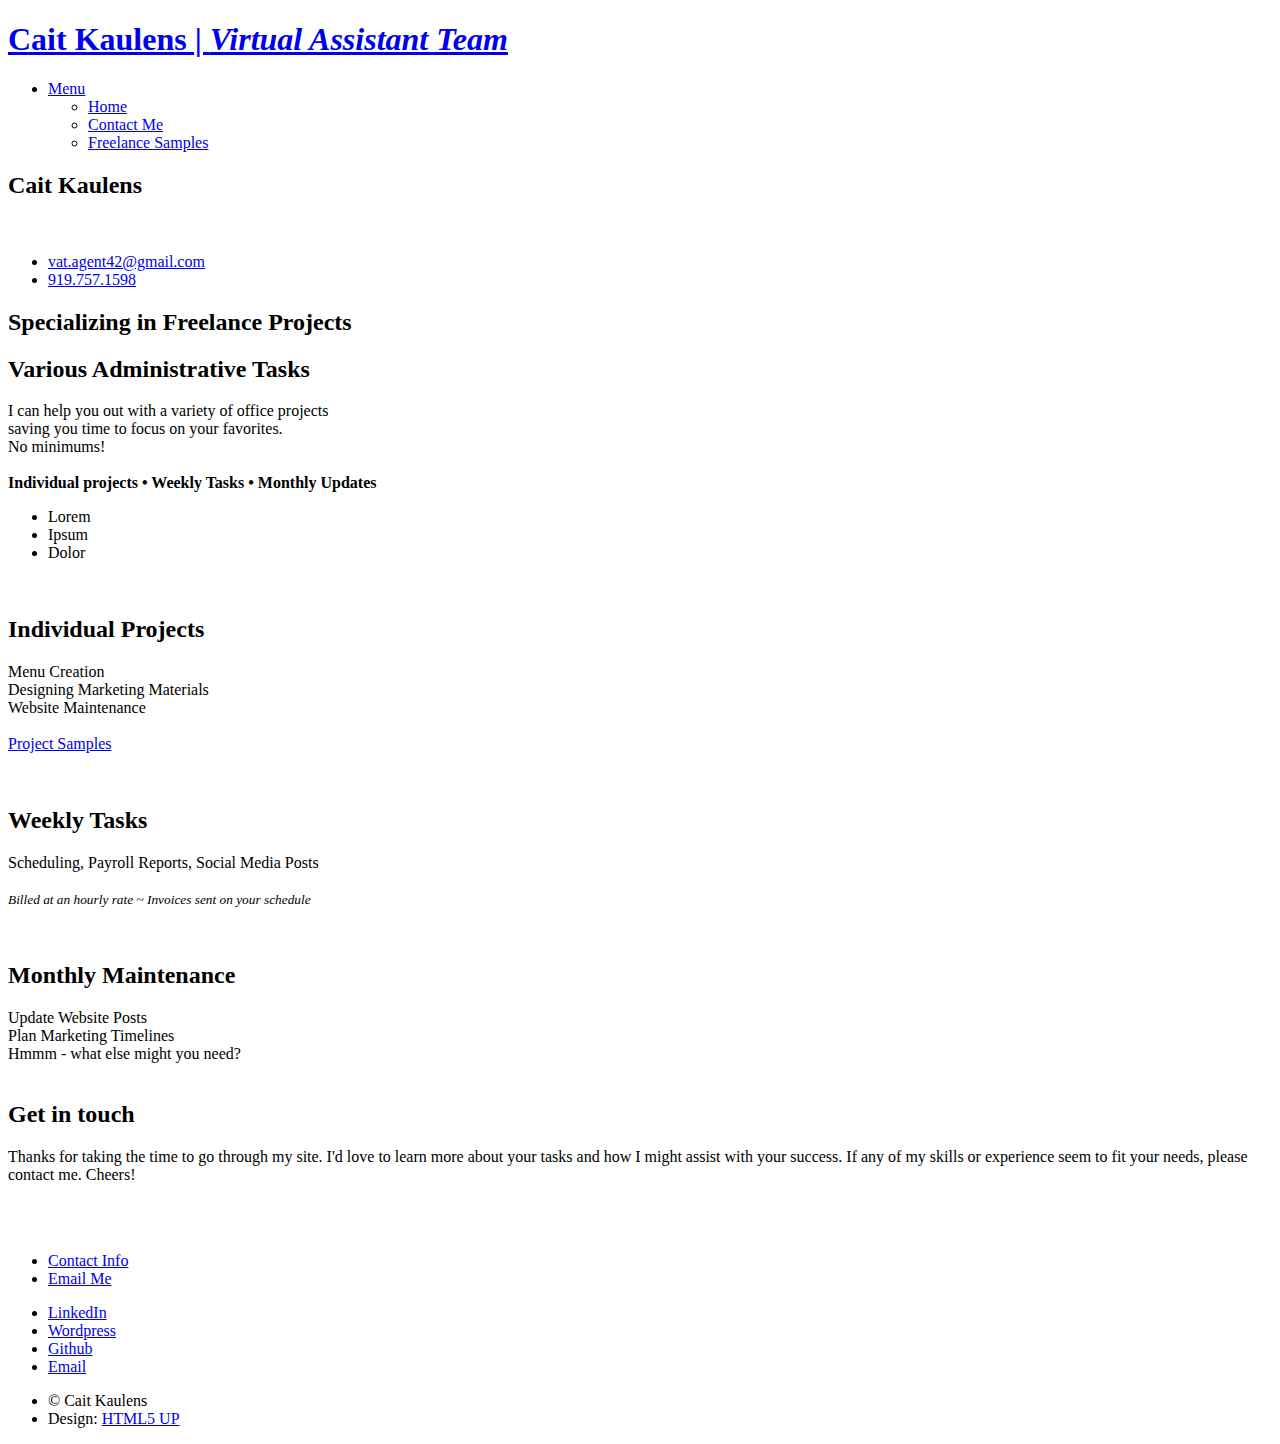
==== freelance.html @ bbbf0b49 "Add files via upload" ====
<!DOCTYPE HTML>
<!--
	Spectral by HTML5 UP
	html5up.net | @ajlkn
	Free for personal and commercial use under the CCA 3.0 license (html5up.net/license)
-->
<html>
	<head>
		<title>Cait's Freelance Info</title>
		<meta charset="utf-8" />
		<meta name="viewport" content="width=device-width, initial-scale=1, user-scalable=no" />
		<link rel="stylesheet" href="assets/css/main.css" />
		<noscript><link rel="stylesheet" href="assets/css/noscript.css" /></noscript>
	</head>
	<body class="landing is-preload">

		<!-- Page Wrapper -->
			<div id="apage-wrapper">

				<!-- Header -->
					<header id="header" class="alt">
						<h1><a href="index.html">Cait Kaulens | 
						<i>Virtual Assistant Team</i></a></h1>
						<nav id="nav">
							<ul>
								<li class="special">
									<a href="#menu" class="menuToggle"><span>Menu</span></a>
									<div id="menu">
										<ul>
											<li><a href="index.html">Home</a></li>
											<li><a href="generic3.html" target="_blank" >Contact Me</a></li>
										    <li><a href="generic.html" target="_blank" >Freelance Samples</a></li>
										</ul>
									</div>
								</li>
							</ul>
						</nav>
					</header>

				<!-- Banner -->
					<section id="banner">
						<div class="inner">
							<h2>Cait Kaulens</h2><br>
							<ul class="list">
								<li class="icon solid fa-envelope"><a href="mailto: vat.agent42@gmail.com?subject=Freelance%20Assistant%20Inquiry">  vat.agent42@gmail.com</a></li>
								<li class="icon solid fa-phone"><a href="tel:9197571598">919.757.1598</a></li>
							  </ul>
							<h2><strong>Specializing in Freelance Projects</strong></h2>
							
						</ul>
						</div>
						
					</section>

				<!-- One -->
					<section id="one" class="wrapper style1a special">
						<div class="inner">
							<header class="major">
								<h2>Various Administrative Tasks</h2>
								<p>I can help you out with a variety of office projects<br>
								saving you time to focus on your favorites. <br>
							    No minimums!  <br>
								<br>
								<strong>Individual projects • Weekly Tasks • Monthly Updates </strong></p>
							</header>
							<ul class="icons major">
								<li><span class="icon solid fa-plane major style1"><span class="label">Lorem</span></span></li>
								<li><span class="icon solid fa-desktop major style2"><span class="label">Ipsum</span></span></li>
								<li><span class="icon solid fa-map major style3"><span class="label">Dolor</span></span></li>
							</ul>
						</div>
					</section>

				<!-- Two -->
					<section id="two" class="wrapper alt style2">
						<section class="spotlight">
							<div class="image"><img src="images/office.jpg" alt="" /></div><div class="content">
								<h2>Individual Projects</h2>
								<p> Menu Creation<br>
                                    Designing Marketing Materials<br>
									Website Maintenance<br><br>
									<a href="generic.html" target="_blank" class="button fit">Project Samples</a></p>
								</div>
						</section>
						<section class="spotlight">
							<div class="image"><img src="images/office.jpg" alt="" /></div><div class="content">
								<h2>Weekly Tasks</h2>
								<p> Scheduling, Payroll Reports, Social Media Posts <br><br>
								<span style="font-size:smaller"><i>Billed at an hourly rate ~ Invoices sent on your schedule</i></span></p>
							</div>
						</section>
						<section id="two" class="wrapper alt style2">
							<section class="spotlight">
								<div class="image"><img src="images/office.jpg" alt="" /></div><div class="content">
									<h2>Monthly Maintenance</h2>
									<p> Update Website Posts<br>
										Plan Marketing Timelines<br>
										Hmmm - what else might you need?<br><br>
										
									</div>
							</section>


				<!-- CTA -->
				<section id="cta" class="wrapper style4">
					<div class="inner">
						<header>
							<h2>Get in touch</h2>
							<p>Thanks for taking the time to go through my site. I'd love to learn more about your tasks and how I might assist with your success.
								If any of my skills or experience seem to fit your needs, please contact me. Cheers!
							</p>
						</header><br>

						
						<ul class="actions stacked">
							<br>
							<li><a href="generic3.html" target="_blank" class="button fit">Contact Info</a></li>
							<li><a href="mailto: vat.agent42@gmail.com?subject=Freelance%20Assistant%20Inquiry" target="_blank" class="button fit primary1">Email Me</a></li>
						</ul>
					</div>
				</section>


				<!-- Footer -->
					<footer id="footer">
						<ul class="icons">
							<li><a href="https:linkedin.com/in/caitkaulens" target="_blank" class="icon brands fa-linkedin"><span class="label">LinkedIn</span></a></li>
							<li><a href="https:aforkandapassport.wordpress.com/" target="_blank" class="icon brands fa-wordpress"><span class="label">Wordpress</span></a></li>
							<li><a href="https:github.com/CaitCan" target="_blank" class="icon brands fa-github"><span class="label">Github</span></a></li>
							<li><a href="mailto: cait.kaulens@outlook.com" class="icon solid fa-envelope"><span class="label">Email</span></a></li>
						</ul>
						<ul class="copyright">
							<li>&copy; Cait Kaulens</li><li>Design: <a href="http://html5up.net">HTML5 UP</a></li>
						</ul>
					</footer>

			</div>

		<!-- Scripts -->
			<script src="assets/js/jquery.min.js"></script>
			<script src="assets/js/jquery.scrollex.min.js"></script>
			<script src="assets/js/jquery.scrolly.min.js"></script>
			<script src="assets/js/browser.min.js"></script>
			<script src="assets/js/breakpoints.min.js"></script>
			<script src="assets/js/util.js"></script>
			<script src="assets/js/main.js"></script>

	</body>
</html>
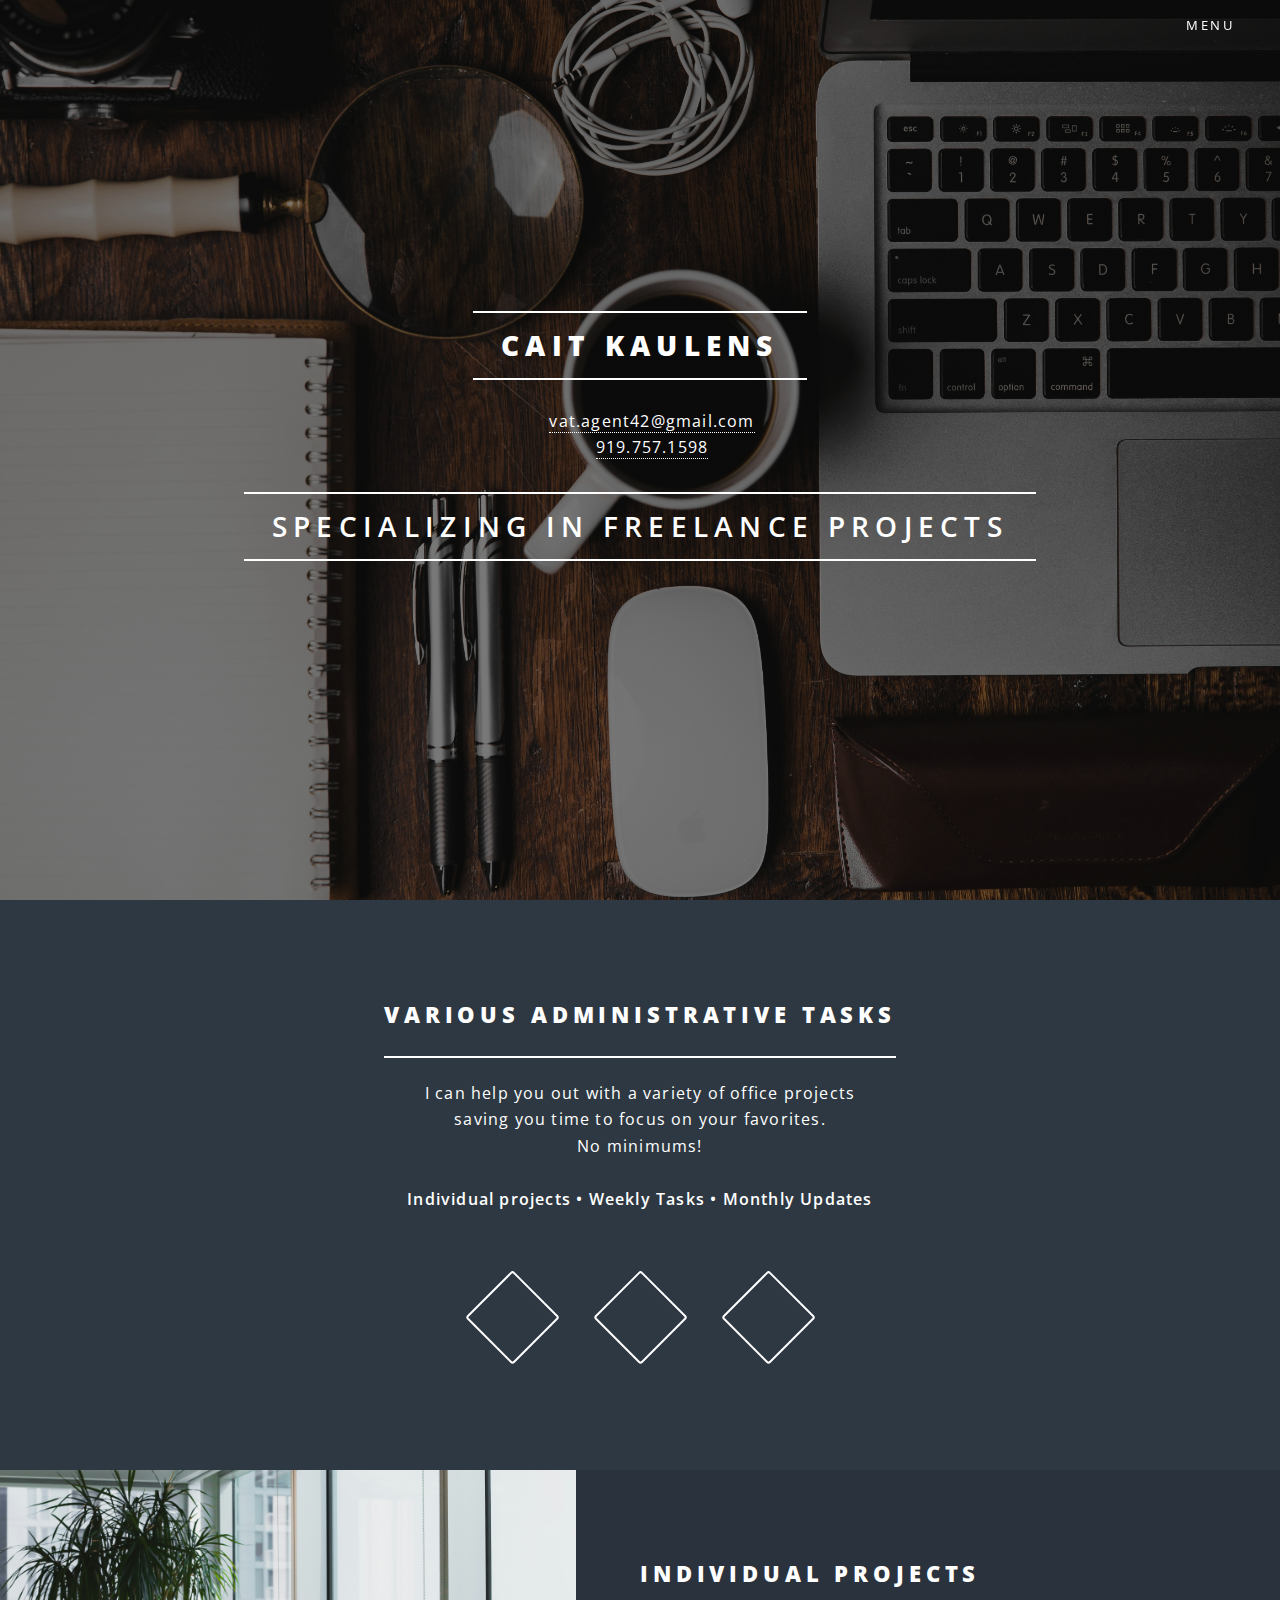
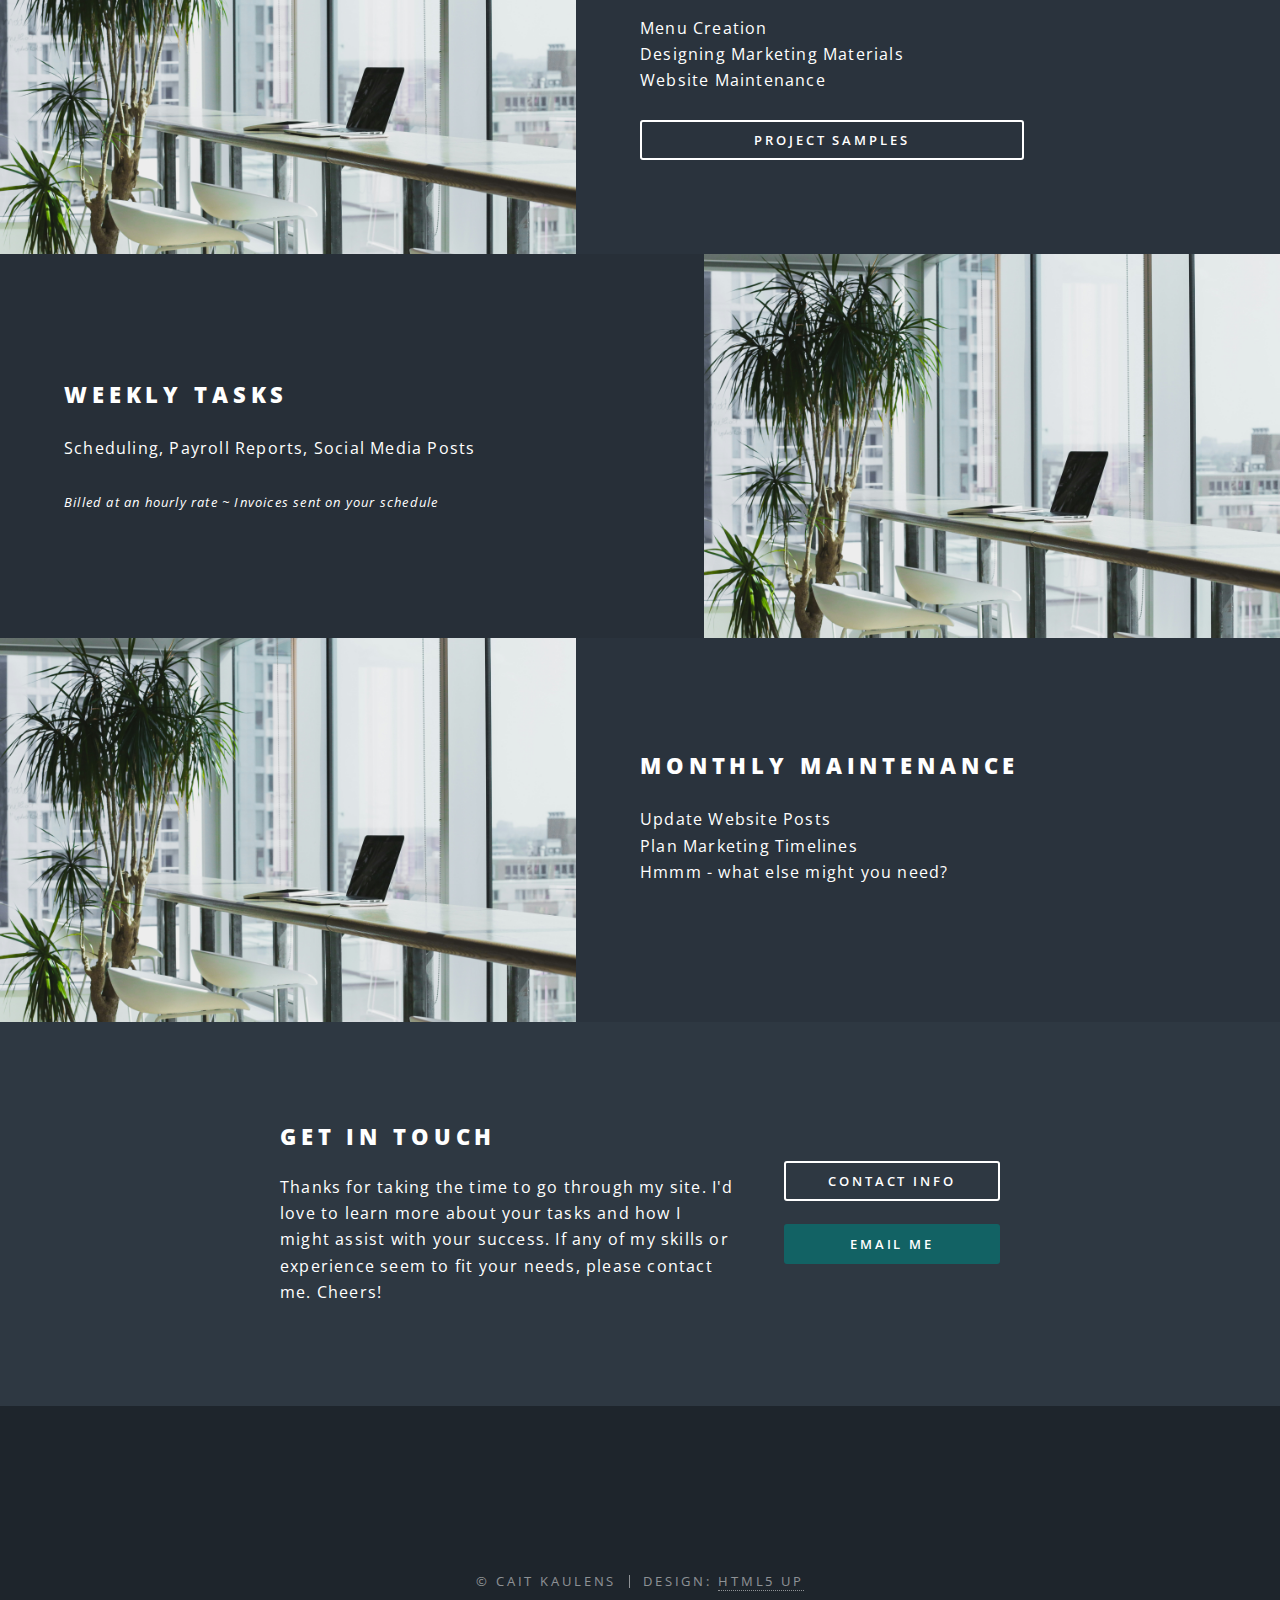
==== commit dae8f488: "Update freelance.html" ====
--- a/freelance.html
+++ b/freelance.html
@@ -12,7 +12,7 @@
 		<link rel="stylesheet" href="assets/css/main.css" />
 		<noscript><link rel="stylesheet" href="assets/css/noscript.css" /></noscript>
 	</head>
-	<body class="landing is-preload">
+	<body class="landing">
 
 		<!-- Page Wrapper -->
 			<div id="apage-wrapper">
@@ -146,4 +146,4 @@
 			<script src="assets/js/main.js"></script>
 
 	</body>
-</html>+</html>
--- a/assets/css/main.css
+++ b/assets/css/main.css
@@ -0,0 +1,4043 @@
+@import url(fontawesome-all.min.css);
+@import url("https://fonts.googleapis.com/css?family=Open+Sans:400,400italic,600,600italic,800,800italic");
+
+/*
+	Spectral by HTML5 UP
+	html5up.net | @ajlkn
+	Free for personal and commercial use under the CCA 3.0 license (html5up.net/license)
+*/
+
+html, body, div, span, applet, object,
+iframe, h1, h2, h3, h4, h5, h6, p, blockquote,
+pre, a, abbr, acronym, address, big, cite,
+code, del, dfn, em, img, ins, kbd, q, s, samp,
+small, strike, strong, sub, sup, tt, var, b,
+u, i, center, dl, dt, dd, ol, ul, li, fieldset,
+form, label, legend, table, caption, tbody,
+tfoot, thead, tr, th, td, article, aside,
+canvas, details, embed, figure, figcaption,
+footer, header, hgroup, menu, nav, output, ruby,
+section, summary, time, mark, audio, video {
+	margin: 0;
+	padding: 0;
+	border: 0;
+	font-size: 100%;
+	font: inherit;
+	vertical-align: baseline;}
+
+article, aside, details, figcaption, figure,
+footer, header, hgroup, menu, nav, section {
+	display: block;}
+
+body {
+	line-height: 1;
+}
+
+ol, ul {
+	list-style: none;
+}
+
+blockquote, q {
+	quotes: none;
+}
+
+	blockquote:before, blockquote:after, q:before, q:after {
+		content: '';
+		content: none;
+	}
+
+table {
+	border-collapse: collapse;
+	border-spacing: 0;
+}
+
+body {
+	-webkit-text-size-adjust: none;
+}
+
+mark {
+	background-color: transparent;
+	color: inherit;
+}
+
+input::-moz-focus-inner {
+	border: 0;
+	padding: 0;
+}
+
+input, select, textarea {
+	-moz-appearance: none;
+	-webkit-appearance: none;
+	-ms-appearance: none;
+	appearance: none;
+}
+
+/* Basic */
+
+	@-ms-viewport {
+		width: device-width;
+	}
+
+	html {
+		box-sizing: border-box;
+	}
+
+	*, *:before, *:after {
+		box-sizing: inherit;
+	}
+
+	body {
+		background: #2e3842;
+	}
+
+		body.is-preload *, body.is-preload *:before, body.is-preload *:after {
+			-moz-animation: none !important;
+			-webkit-animation: none !important;
+			-ms-animation: none !important;
+			animation: none !important;
+			-moz-transition: none !important;
+			-webkit-transition: none !important;
+			-ms-transition: none !important;
+			transition: none !important;
+		}
+
+	body, input, select, textarea {
+		color: #fff;
+		font-family: "Open Sans", Helvetica, sans-serif;
+		font-size: 15pt;
+		font-weight: 400;
+		letter-spacing: 0.075em;
+		line-height: 1.65em;
+	}
+
+		@media screen and (max-width: 1680px) {
+
+			body, input, select, textarea {
+				font-size: 13pt;
+			}
+
+		}
+
+		@media screen and (max-width: 1280px) {
+
+			body, input, select, textarea {
+				font-size: 12pt;
+			}
+
+		}
+
+		@media screen and (max-width: 736px) {
+
+			body, input, select, textarea {
+				font-size: 11pt;
+				letter-spacing: 0.0375em;
+			}
+
+		}
+
+	a {
+		-moz-transition: color 0.2s ease, border-bottom-color 0.2s ease;
+		-webkit-transition: color 0.2s ease, border-bottom-color 0.2s ease;
+		-ms-transition: color 0.2s ease, border-bottom-color 0.2s ease;
+		transition: color 0.2s ease, border-bottom-color 0.2s ease;
+		border-bottom: dotted 1px;
+		color: inherit;
+		text-decoration: none;
+	}
+
+		a:hover {
+			border-bottom-color: transparent;
+		}
+
+	strong, b {
+		color: #fff;
+		font-weight: 600;
+	}
+
+	em, i {
+		font-style: italic;
+	}
+
+	p {
+		margin: 0 0 2em 0;
+	}
+
+	h1, h2, h3, h4, h5, h6 {
+		color: #fff;
+		font-weight: 800;
+		letter-spacing: 0.225em;
+		line-height: 1em;
+		margin: 0 0 1em 0;
+		text-transform: uppercase;
+	}
+
+		h1 a, h2 a, h3 a, h4 a, h5 a, h6 a {
+			color: inherit;
+			text-decoration: none;
+		}
+
+	h2 {
+		font-size: 1.35em;
+		line-height: 1.75em;
+	}
+
+		@media screen and (max-width: 736px) {
+
+			h2 {
+				font-size: 1.1em;
+				line-height: 1.65em;
+			}
+
+		}
+
+	h3 {
+		font-size: 1.15em;
+		line-height: 1.75em;
+	}
+
+		@media screen and (max-width: 736px) {
+
+			h3 {
+				font-size: 1em;
+				line-height: 1.65em;
+			}
+
+		}
+
+	h4 {
+		font-size: 1em;
+		line-height: 1.5em;
+	}
+
+	h5 {
+		font-size: 0.8em;
+		line-height: 1.5em;
+	}
+
+	h6 {
+		font-size: 0.7em;
+		line-height: 1.5em;
+	}
+
+	sub {
+		font-size: 0.8em;
+		position: relative;
+		top: 0.5em;
+	}
+
+	sup {
+		font-size: 0.8em;
+		position: relative;
+		top: -0.5em;
+	}
+
+	hr {
+		border: 0;
+		border-bottom: solid 2px #fff;
+		margin: 3em 0;
+	}
+
+		hr.major {
+			margin: 4.5em 0;
+		}
+
+	blockquote {
+		border-left: solid 4px #fff;
+		font-style: italic;
+		margin: 0 0 2em 0;
+		padding: 0.5em 0 0.5em 2em;
+	}
+
+	code {
+		background: rgba(144, 144, 144, 0.25);
+		border-radius: 3px;
+		font-family: "Courier New", monospace;
+		font-size: 0.9em;
+		letter-spacing: 0;
+		margin: 0 0.25em;
+		padding: 0.25em 0.65em;
+	}
+
+	pre {
+		-webkit-overflow-scrolling: touch;
+		font-family: "Courier New", monospace;
+		font-size: 0.9em;
+		margin: 0 0 2em 0;
+	}
+
+		pre code {
+			display: block;
+			line-height: 1.75em;
+			padding: 1em 1.5em;
+			overflow-x: auto;
+		}
+
+	.align-left {
+		text-align: left;
+	}
+
+	.align-center {
+		text-align: center;
+	}
+
+	.align-right {
+		text-align: right;
+	}
+
+/* Row */
+
+	.row {
+		display: flex;
+		flex-wrap: wrap;
+		box-sizing: border-box;
+		align-items: stretch;
+	}
+
+		.row > * {
+			box-sizing: border-box;
+		}
+
+		.row.gtr-uniform > * > :last-child {
+			margin-bottom: 0;
+		}
+
+		.row.aln-left {
+			justify-content: flex-start;
+		}
+
+		.row.aln-center {
+			justify-content: center;
+		}
+
+		.row.aln-right {
+			justify-content: flex-end;
+		}
+
+		.row.aln-top {
+			align-items: flex-start;
+		}
+
+		.row.aln-middle {
+			align-items: center;
+		}
+
+		.row.aln-bottom {
+			align-items: flex-end;
+		}
+
+		.row > .imp {
+			order: -1;
+		}
+
+		.row > .col-1 {
+			width: 8.33333%;
+		}
+
+		.row > .off-1 {
+			margin-left: 8.33333%;
+		}
+
+		.row > .col-2 {
+			width: 16.66667%;
+		}
+
+		.row > .off-2 {
+			margin-left: 16.66667%;
+		}
+
+		.row > .col-3 {
+			width: 25%;
+		}
+
+		.row > .off-3 {
+			margin-left: 25%;
+		}
+
+		.row > .col-4 {
+			width: 33.33333%;
+		}
+
+		.row > .off-4 {
+			margin-left: 33.33333%;
+		}
+
+		.row > .col-5 {
+			width: 41.66667%;
+		}
+
+		.row > .off-5 {
+			margin-left: 41.66667%;
+		}
+
+		.row > .col-6 {
+			width: 50%;
+		}
+
+		.row > .off-6 {
+			margin-left: 50%;
+		}
+
+		.row > .col-7 {
+			width: 58.33333%;
+		}
+
+		.row > .off-7 {
+			margin-left: 58.33333%;
+		}
+
+		.row > .col-8 {
+			width: 66.66667%;
+		}
+
+		.row > .off-8 {
+			margin-left: 66.66667%;
+		}
+
+		.row > .col-9 {
+			width: 75%;
+		}
+
+		.row > .off-9 {
+			margin-left: 75%;
+		}
+
+		.row > .col-10 {
+			width: 83.33333%;
+		}
+
+		.row > .off-10 {
+			margin-left: 83.33333%;
+		}
+
+		.row > .col-11 {
+			width: 91.66667%;
+		}
+
+		.row > .off-11 {
+			margin-left: 91.66667%;
+		}
+
+		.row > .col-12 {
+			width: 100%;
+		}
+
+		.row > .off-12 {
+			margin-left: 100%;
+		}
+
+		.row.gtr-0 {
+			margin-top: 0;
+			margin-left: 0em;
+		}
+
+			.row.gtr-0 > * {
+				padding: 0 0 0 0em;
+			}
+
+			.row.gtr-0.gtr-uniform {
+				margin-top: 0em;
+			}
+
+				.row.gtr-0.gtr-uniform > * {
+					padding-top: 0em;
+				}
+
+		.row.gtr-25 {
+			margin-top: 0;
+			margin-left: -0.375em;
+		}
+
+			.row.gtr-25 > * {
+				padding: 0 0 0 0.375em;
+			}
+
+			.row.gtr-25.gtr-uniform {
+				margin-top: -0.375em;
+			}
+
+				.row.gtr-25.gtr-uniform > * {
+					padding-top: 0.375em;
+				}
+
+		.row.gtr-50 {
+			margin-top: 0;
+			margin-left: -0.75em;
+		}
+
+			.row.gtr-50 > * {
+				padding: 0 0 0 0.75em;
+			}
+
+			.row.gtr-50.gtr-uniform {
+				margin-top: -0.75em;
+			}
+
+				.row.gtr-50.gtr-uniform > * {
+					padding-top: 0.75em;
+				}
+
+		.row {
+			margin-top: 0;
+			margin-left: -1.5em;
+		}
+
+			.row > * {
+				padding: 0 0 0 1.5em;
+			}
+
+			.row.gtr-uniform {
+				margin-top: -1.5em;
+			}
+
+				.row.gtr-uniform > * {
+					padding-top: 1.5em;
+				}
+
+		.row.gtr-150 {
+			margin-top: 0;
+			margin-left: -2.25em;
+		}
+
+			.row.gtr-150 > * {
+				padding: 0 0 0 2.25em;
+			}
+
+			.row.gtr-150.gtr-uniform {
+				margin-top: -2.25em;
+			}
+
+				.row.gtr-150.gtr-uniform > * {
+					padding-top: 2.25em;
+				}
+
+		.row.gtr-200 {
+			margin-top: 0;
+			margin-left: -3em;
+		}
+
+			.row.gtr-200 > * {
+				padding: 0 0 0 3em;
+			}
+
+			.row.gtr-200.gtr-uniform {
+				margin-top: -3em;
+			}
+
+				.row.gtr-200.gtr-uniform > * {
+					padding-top: 3em;
+				}
+
+		@media screen and (max-width: 1680px) {
+
+			.row {
+				display: flex;
+				flex-wrap: wrap;
+				box-sizing: border-box;
+				align-items: stretch;
+			}
+
+				.row > * {
+					box-sizing: border-box;
+				}
+
+				.row.gtr-uniform > * > :last-child {
+					margin-bottom: 0;
+				}
+
+				.row.aln-left {
+					justify-content: flex-start;
+				}
+
+				.row.aln-center {
+					justify-content: center;
+				}
+
+				.row.aln-right {
+					justify-content: flex-end;
+				}
+
+				.row.aln-top {
+					align-items: flex-start;
+				}
+
+				.row.aln-middle {
+					align-items: center;
+				}
+
+				.row.aln-bottom {
+					align-items: flex-end;
+				}
+
+				.row > .imp-xlarge {
+					order: -1;
+				}
+
+				.row > .col-1-xlarge {
+					width: 8.33333%;
+				}
+
+				.row > .off-1-xlarge {
+					margin-left: 8.33333%;
+				}
+
+				.row > .col-2-xlarge {
+					width: 16.66667%;
+				}
+
+				.row > .off-2-xlarge {
+					margin-left: 16.66667%;
+				}
+
+				.row > .col-3-xlarge {
+					width: 25%;
+				}
+
+				.row > .off-3-xlarge {
+					margin-left: 25%;
+				}
+
+				.row > .col-4-xlarge {
+					width: 33.33333%;
+				}
+
+				.row > .off-4-xlarge {
+					margin-left: 33.33333%;
+				}
+
+				.row > .col-5-xlarge {
+					width: 41.66667%;
+				}
+
+				.row > .off-5-xlarge {
+					margin-left: 41.66667%;
+				}
+
+				.row > .col-6-xlarge {
+					width: 50%;
+				}
+
+				.row > .off-6-xlarge {
+					margin-left: 50%;
+				}
+
+				.row > .col-7-xlarge {
+					width: 58.33333%;
+				}
+
+				.row > .off-7-xlarge {
+					margin-left: 58.33333%;
+				}
+
+				.row > .col-8-xlarge {
+					width: 66.66667%;
+				}
+
+				.row > .off-8-xlarge {
+					margin-left: 66.66667%;
+				}
+
+				.row > .col-9-xlarge {
+					width: 75%;
+				}
+
+				.row > .off-9-xlarge {
+					margin-left: 75%;
+				}
+
+				.row > .col-10-xlarge {
+					width: 83.33333%;
+				}
+
+				.row > .off-10-xlarge {
+					margin-left: 83.33333%;
+				}
+
+				.row > .col-11-xlarge {
+					width: 91.66667%;
+				}
+
+				.row > .off-11-xlarge {
+					margin-left: 91.66667%;
+				}
+
+				.row > .col-12-xlarge {
+					width: 100%;
+				}
+
+				.row > .off-12-xlarge {
+					margin-left: 100%;
+				}
+
+				.row.gtr-0 {
+					margin-top: 0;
+					margin-left: 0em;
+				}
+
+					.row.gtr-0 > * {
+						padding: 0 0 0 0em;
+					}
+
+					.row.gtr-0.gtr-uniform {
+						margin-top: 0em;
+					}
+
+						.row.gtr-0.gtr-uniform > * {
+							padding-top: 0em;
+						}
+
+				.row.gtr-25 {
+					margin-top: 0;
+					margin-left: -0.375em;
+				}
+
+					.row.gtr-25 > * {
+						padding: 0 0 0 0.375em;
+					}
+
+					.row.gtr-25.gtr-uniform {
+						margin-top: -0.375em;
+					}
+
+						.row.gtr-25.gtr-uniform > * {
+							padding-top: 0.375em;
+						}
+
+				.row.gtr-50 {
+					margin-top: 0;
+					margin-left: -0.75em;
+				}
+
+					.row.gtr-50 > * {
+						padding: 0 0 0 0.75em;
+					}
+
+					.row.gtr-50.gtr-uniform {
+						margin-top: -0.75em;
+					}
+
+						.row.gtr-50.gtr-uniform > * {
+							padding-top: 0.75em;
+						}
+
+				.row {
+					margin-top: 0;
+					margin-left: -1.5em;
+				}
+
+					.row > * {
+						padding: 0 0 0 1.5em;
+					}
+
+					.row.gtr-uniform {
+						margin-top: -1.5em;
+					}
+
+						.row.gtr-uniform > * {
+							padding-top: 1.5em;
+						}
+
+				.row.gtr-150 {
+					margin-top: 0;
+					margin-left: -2.25em;
+				}
+
+					.row.gtr-150 > * {
+						padding: 0 0 0 2.25em;
+					}
+
+					.row.gtr-150.gtr-uniform {
+						margin-top: -2.25em;
+					}
+
+						.row.gtr-150.gtr-uniform > * {
+							padding-top: 2.25em;
+						}
+
+				.row.gtr-200 {
+					margin-top: 0;
+					margin-left: -3em;
+				}
+
+					.row.gtr-200 > * {
+						padding: 0 0 0 3em;
+					}
+
+					.row.gtr-200.gtr-uniform {
+						margin-top: -3em;
+					}
+
+						.row.gtr-200.gtr-uniform > * {
+							padding-top: 3em;
+						}
+
+		}
+
+		@media screen and (max-width: 1280px) {
+
+			.row {
+				display: flex;
+				flex-wrap: wrap;
+				box-sizing: border-box;
+				align-items: stretch;
+			}
+
+				.row > * {
+					box-sizing: border-box;
+				}
+
+				.row.gtr-uniform > * > :last-child {
+					margin-bottom: 0;
+				}
+
+				.row.aln-left {
+					justify-content: flex-start;
+				}
+
+				.row.aln-center {
+					justify-content: center;
+				}
+
+				.row.aln-right {
+					justify-content: flex-end;
+				}
+
+				.row.aln-top {
+					align-items: flex-start;
+				}
+
+				.row.aln-middle {
+					align-items: center;
+				}
+
+				.row.aln-bottom {
+					align-items: flex-end;
+				}
+
+				.row > .imp-large {
+					order: -1;
+				}
+
+				.row > .col-1-large {
+					width: 8.33333%;
+				}
+
+				.row > .off-1-large {
+					margin-left: 8.33333%;
+				}
+
+				.row > .col-2-large {
+					width: 16.66667%;
+				}
+
+				.row > .off-2-large {
+					margin-left: 16.66667%;
+				}
+
+				.row > .col-3-large {
+					width: 25%;
+				}
+
+				.row > .off-3-large {
+					margin-left: 25%;
+				}
+
+				.row > .col-4-large {
+					width: 33.33333%;
+				}
+
+				.row > .off-4-large {
+					margin-left: 33.33333%;
+				}
+
+				.row > .col-5-large {
+					width: 41.66667%;
+				}
+
+				.row > .off-5-large {
+					margin-left: 41.66667%;
+				}
+
+				.row > .col-6-large {
+					width: 50%;
+				}
+
+				.row > .off-6-large {
+					margin-left: 50%;
+				}
+
+				.row > .col-7-large {
+					width: 58.33333%;
+				}
+
+				.row > .off-7-large {
+					margin-left: 58.33333%;
+				}
+
+				.row > .col-8-large {
+					width: 66.66667%;
+				}
+
+				.row > .off-8-large {
+					margin-left: 66.66667%;
+				}
+
+				.row > .col-9-large {
+					width: 75%;
+				}
+
+				.row > .off-9-large {
+					margin-left: 75%;
+				}
+
+				.row > .col-10-large {
+					width: 83.33333%;
+				}
+
+				.row > .off-10-large {
+					margin-left: 83.33333%;
+				}
+
+				.row > .col-11-large {
+					width: 91.66667%;
+				}
+
+				.row > .off-11-large {
+					margin-left: 91.66667%;
+				}
+
+				.row > .col-12-large {
+					width: 100%;
+				}
+
+				.row > .off-12-large {
+					margin-left: 100%;
+				}
+
+				.row.gtr-0 {
+					margin-top: 0;
+					margin-left: 0em;
+				}
+
+					.row.gtr-0 > * {
+						padding: 0 0 0 0em;
+					}
+
+					.row.gtr-0.gtr-uniform {
+						margin-top: 0em;
+					}
+
+						.row.gtr-0.gtr-uniform > * {
+							padding-top: 0em;
+						}
+
+				.row.gtr-25 {
+					margin-top: 0;
+					margin-left: -0.375em;
+				}
+
+					.row.gtr-25 > * {
+						padding: 0 0 0 0.375em;
+					}
+
+					.row.gtr-25.gtr-uniform {
+						margin-top: -0.375em;
+					}
+
+						.row.gtr-25.gtr-uniform > * {
+							padding-top: 0.375em;
+						}
+
+				.row.gtr-50 {
+					margin-top: 0;
+					margin-left: -0.75em;
+				}
+
+					.row.gtr-50 > * {
+						padding: 0 0 0 0.75em;
+					}
+
+					.row.gtr-50.gtr-uniform {
+						margin-top: -0.75em;
+					}
+
+						.row.gtr-50.gtr-uniform > * {
+							padding-top: 0.75em;
+						}
+
+				.row {
+					margin-top: 0;
+					margin-left: -1.5em;
+				}
+
+					.row > * {
+						padding: 0 0 0 1.5em;
+					}
+
+					.row.gtr-uniform {
+						margin-top: -1.5em;
+					}
+
+						.row.gtr-uniform > * {
+							padding-top: 1.5em;
+						}
+
+				.row.gtr-150 {
+					margin-top: 0;
+					margin-left: -2.25em;
+				}
+
+					.row.gtr-150 > * {
+						padding: 0 0 0 2.25em;
+					}
+
+					.row.gtr-150.gtr-uniform {
+						margin-top: -2.25em;
+					}
+
+						.row.gtr-150.gtr-uniform > * {
+							padding-top: 2.25em;
+						}
+
+				.row.gtr-200 {
+					margin-top: 0;
+					margin-left: -3em;
+				}
+
+					.row.gtr-200 > * {
+						padding: 0 0 0 3em;
+					}
+
+					.row.gtr-200.gtr-uniform {
+						margin-top: -3em;
+					}
+
+						.row.gtr-200.gtr-uniform > * {
+							padding-top: 3em;
+						}
+
+		}
+
+		@media screen and (max-width: 980px) {
+
+			.row {
+				display: flex;
+				flex-wrap: wrap;
+				box-sizing: border-box;
+				align-items: stretch;
+			}
+
+				.row > * {
+					box-sizing: border-box;
+				}
+
+				.row.gtr-uniform > * > :last-child {
+					margin-bottom: 0;
+				}
+
+				.row.aln-left {
+					justify-content: flex-start;
+				}
+
+				.row.aln-center {
+					justify-content: center;
+				}
+
+				.row.aln-right {
+					justify-content: flex-end;
+				}
+
+				.row.aln-top {
+					align-items: flex-start;
+				}
+
+				.row.aln-middle {
+					align-items: center;
+				}
+
+				.row.aln-bottom {
+					align-items: flex-end;
+				}
+
+				.row > .imp-medium {
+					order: -1;
+				}
+
+				.row > .col-1-medium {
+					width: 8.33333%;
+				}
+
+				.row > .off-1-medium {
+					margin-left: 8.33333%;
+				}
+
+				.row > .col-2-medium {
+					width: 16.66667%;
+				}
+
+				.row > .off-2-medium {
+					margin-left: 16.66667%;
+				}
+
+				.row > .col-3-medium {
+					width: 25%;
+				}
+
+				.row > .off-3-medium {
+					margin-left: 25%;
+				}
+
+				.row > .col-4-medium {
+					width: 33.33333%;
+				}
+
+				.row > .off-4-medium {
+					margin-left: 33.33333%;
+				}
+
+				.row > .col-5-medium {
+					width: 41.66667%;
+				}
+
+				.row > .off-5-medium {
+					margin-left: 41.66667%;
+				}
+
+				.row > .col-6-medium {
+					width: 50%;
+				}
+
+				.row > .off-6-medium {
+					margin-left: 50%;
+				}
+
+				.row > .col-7-medium {
+					width: 58.33333%;
+				}
+
+				.row > .off-7-medium {
+					margin-left: 58.33333%;
+				}
+
+				.row > .col-8-medium {
+					width: 66.66667%;
+				}
+
+				.row > .off-8-medium {
+					margin-left: 66.66667%;
+				}
+
+				.row > .col-9-medium {
+					width: 75%;
+				}
+
+				.row > .off-9-medium {
+					margin-left: 75%;
+				}
+
+				.row > .col-10-medium {
+					width: 83.33333%;
+				}
+
+				.row > .off-10-medium {
+					margin-left: 83.33333%;
+				}
+
+				.row > .col-11-medium {
+					width: 91.66667%;
+				}
+
+				.row > .off-11-medium {
+					margin-left: 91.66667%;
+				}
+
+				.row > .col-12-medium {
+					width: 100%;
+				}
+
+				.row > .off-12-medium {
+					margin-left: 100%;
+				}
+
+				.row.gtr-0 {
+					margin-top: 0;
+					margin-left: 0em;
+				}
+
+					.row.gtr-0 > * {
+						padding: 0 0 0 0em;
+					}
+
+					.row.gtr-0.gtr-uniform {
+						margin-top: 0em;
+					}
+
+						.row.gtr-0.gtr-uniform > * {
+							padding-top: 0em;
+						}
+
+				.row.gtr-25 {
+					margin-top: 0;
+					margin-left: -0.375em;
+				}
+
+					.row.gtr-25 > * {
+						padding: 0 0 0 0.375em;
+					}
+
+					.row.gtr-25.gtr-uniform {
+						margin-top: -0.375em;
+					}
+
+						.row.gtr-25.gtr-uniform > * {
+							padding-top: 0.375em;
+						}
+
+				.row.gtr-50 {
+					margin-top: 0;
+					margin-left: -0.75em;
+				}
+
+					.row.gtr-50 > * {
+						padding: 0 0 0 0.75em;
+					}
+
+					.row.gtr-50.gtr-uniform {
+						margin-top: -0.75em;
+					}
+
+						.row.gtr-50.gtr-uniform > * {
+							padding-top: 0.75em;
+						}
+
+				.row {
+					margin-top: 0;
+					margin-left: -1.5em;
+				}
+
+					.row > * {
+						padding: 0 0 0 1.5em;
+					}
+
+					.row.gtr-uniform {
+						margin-top: -1.5em;
+					}
+
+						.row.gtr-uniform > * {
+							padding-top: 1.5em;
+						}
+
+				.row.gtr-150 {
+					margin-top: 0;
+					margin-left: -2.25em;
+				}
+
+					.row.gtr-150 > * {
+						padding: 0 0 0 2.25em;
+					}
+
+					.row.gtr-150.gtr-uniform {
+						margin-top: -2.25em;
+					}
+
+						.row.gtr-150.gtr-uniform > * {
+							padding-top: 2.25em;
+						}
+
+				.row.gtr-200 {
+					margin-top: 0;
+					margin-left: -3em;
+				}
+
+					.row.gtr-200 > * {
+						padding: 0 0 0 3em;
+					}
+
+					.row.gtr-200.gtr-uniform {
+						margin-top: -3em;
+					}
+
+						.row.gtr-200.gtr-uniform > * {
+							padding-top: 3em;
+						}
+
+		}
+
+		@media screen and (max-width: 736px) {
+
+			.row {
+				display: flex;
+				flex-wrap: wrap;
+				box-sizing: border-box;
+				align-items: stretch;
+			}
+
+				.row > * {
+					box-sizing: border-box;
+				}
+
+				.row.gtr-uniform > * > :last-child {
+					margin-bottom: 0;
+				}
+
+				.row.aln-left {
+					justify-content: flex-start;
+				}
+
+				.row.aln-center {
+					justify-content: center;
+				}
+
+				.row.aln-right {
+					justify-content: flex-end;
+				}
+
+				.row.aln-top {
+					align-items: flex-start;
+				}
+
+				.row.aln-middle {
+					align-items: center;
+				}
+
+				.row.aln-bottom {
+					align-items: flex-end;
+				}
+
+				.row > .imp-small {
+					order: -1;
+				}
+
+				.row > .col-1-small {
+					width: 8.33333%;
+				}
+
+				.row > .off-1-small {
+					margin-left: 8.33333%;
+				}
+
+				.row > .col-2-small {
+					width: 16.66667%;
+				}
+
+				.row > .off-2-small {
+					margin-left: 16.66667%;
+				}
+
+				.row > .col-3-small {
+					width: 25%;
+				}
+
+				.row > .off-3-small {
+					margin-left: 25%;
+				}
+
+				.row > .col-4-small {
+					width: 33.33333%;
+				}
+
+				.row > .off-4-small {
+					margin-left: 33.33333%;
+				}
+
+				.row > .col-5-small {
+					width: 41.66667%;
+				}
+
+				.row > .off-5-small {
+					margin-left: 41.66667%;
+				}
+
+				.row > .col-6-small {
+					width: 50%;
+				}
+
+				.row > .off-6-small {
+					margin-left: 50%;
+				}
+
+				.row > .col-7-small {
+					width: 58.33333%;
+				}
+
+				.row > .off-7-small {
+					margin-left: 58.33333%;
+				}
+
+				.row > .col-8-small {
+					width: 66.66667%;
+				}
+
+				.row > .off-8-small {
+					margin-left: 66.66667%;
+				}
+
+				.row > .col-9-small {
+					width: 75%;
+				}
+
+				.row > .off-9-small {
+					margin-left: 75%;
+				}
+
+				.row > .col-10-small {
+					width: 83.33333%;
+				}
+
+				.row > .off-10-small {
+					margin-left: 83.33333%;
+				}
+
+				.row > .col-11-small {
+					width: 91.66667%;
+				}
+
+				.row > .off-11-small {
+					margin-left: 91.66667%;
+				}
+
+				.row > .col-12-small {
+					width: 100%;
+				}
+
+				.row > .off-12-small {
+					margin-left: 100%;
+				}
+
+				.row.gtr-0 {
+					margin-top: 0;
+					margin-left: 0em;
+				}
+
+					.row.gtr-0 > * {
+						padding: 0 0 0 0em;
+					}
+
+					.row.gtr-0.gtr-uniform {
+						margin-top: 0em;
+					}
+
+						.row.gtr-0.gtr-uniform > * {
+							padding-top: 0em;
+						}
+
+				.row.gtr-25 {
+					margin-top: 0;
+					margin-left: -0.375em;
+				}
+
+					.row.gtr-25 > * {
+						padding: 0 0 0 0.375em;
+					}
+
+					.row.gtr-25.gtr-uniform {
+						margin-top: -0.375em;
+					}
+
+						.row.gtr-25.gtr-uniform > * {
+							padding-top: 0.375em;
+						}
+
+				.row.gtr-50 {
+					margin-top: 0;
+					margin-left: -0.75em;
+				}
+
+					.row.gtr-50 > * {
+						padding: 0 0 0 0.75em;
+					}
+
+					.row.gtr-50.gtr-uniform {
+						margin-top: -0.75em;
+					}
+
+						.row.gtr-50.gtr-uniform > * {
+							padding-top: 0.75em;
+						}
+
+				.row {
+					margin-top: 0;
+					margin-left: -1.5em;
+				}
+
+					.row > * {
+						padding: 0 0 0 1.5em;
+					}
+
+					.row.gtr-uniform {
+						margin-top: -1.5em;
+					}
+
+						.row.gtr-uniform > * {
+							padding-top: 1.5em;
+						}
+
+				.row.gtr-150 {
+					margin-top: 0;
+					margin-left: -2.25em;
+				}
+
+					.row.gtr-150 > * {
+						padding: 0 0 0 2.25em;
+					}
+
+					.row.gtr-150.gtr-uniform {
+						margin-top: -2.25em;
+					}
+
+						.row.gtr-150.gtr-uniform > * {
+							padding-top: 2.25em;
+						}
+
+				.row.gtr-200 {
+					margin-top: 0;
+					margin-left: -3em;
+				}
+
+					.row.gtr-200 > * {
+						padding: 0 0 0 3em;
+					}
+
+					.row.gtr-200.gtr-uniform {
+						margin-top: -3em;
+					}
+
+						.row.gtr-200.gtr-uniform > * {
+							padding-top: 3em;
+						}
+
+		}
+
+		@media screen and (max-width: 480px) {
+
+			.row {
+				display: flex;
+				flex-wrap: wrap;
+				box-sizing: border-box;
+				align-items: stretch;
+			}
+
+				.row > * {
+					box-sizing: border-box;
+				}
+
+				.row.gtr-uniform > * > :last-child {
+					margin-bottom: 0;
+				}
+
+				.row.aln-left {
+					justify-content: flex-start;
+				}
+
+				.row.aln-center {
+					justify-content: center;
+				}
+
+				.row.aln-right {
+					justify-content: flex-end;
+				}
+
+				.row.aln-top {
+					align-items: flex-start;
+				}
+
+				.row.aln-middle {
+					align-items: center;
+				}
+
+				.row.aln-bottom {
+					align-items: flex-end;
+				}
+
+				.row > .imp-xsmall {
+					order: -1;
+				}
+
+				.row > .col-1-xsmall {
+					width: 8.33333%;
+				}
+
+				.row > .off-1-xsmall {
+					margin-left: 8.33333%;
+				}
+
+				.row > .col-2-xsmall {
+					width: 16.66667%;
+				}
+
+				.row > .off-2-xsmall {
+					margin-left: 16.66667%;
+				}
+
+				.row > .col-3-xsmall {
+					width: 25%;
+				}
+
+				.row > .off-3-xsmall {
+					margin-left: 25%;
+				}
+
+				.row > .col-4-xsmall {
+					width: 33.33333%;
+				}
+
+				.row > .off-4-xsmall {
+					margin-left: 33.33333%;
+				}
+
+				.row > .col-5-xsmall {
+					width: 41.66667%;
+				}
+
+				.row > .off-5-xsmall {
+					margin-left: 41.66667%;
+				}
+
+				.row > .col-6-xsmall {
+					width: 50%;
+				}
+
+				.row > .off-6-xsmall {
+					margin-left: 50%;
+				}
+
+				.row > .col-7-xsmall {
+					width: 58.33333%;
+				}
+
+				.row > .off-7-xsmall {
+					margin-left: 58.33333%;
+				}
+
+				.row > .col-8-xsmall {
+					width: 66.66667%;
+				}
+
+				.row > .off-8-xsmall {
+					margin-left: 66.66667%;
+				}
+
+				.row > .col-9-xsmall {
+					width: 75%;
+				}
+
+				.row > .off-9-xsmall {
+					margin-left: 75%;
+				}
+
+				.row > .col-10-xsmall {
+					width: 83.33333%;
+				}
+
+				.row > .off-10-xsmall {
+					margin-left: 83.33333%;
+				}
+
+				.row > .col-11-xsmall {
+					width: 91.66667%;
+				}
+
+				.row > .off-11-xsmall {
+					margin-left: 91.66667%;
+				}
+
+				.row > .col-12-xsmall {
+					width: 100%;
+				}
+
+				.row > .off-12-xsmall {
+					margin-left: 100%;
+				}
+
+				.row.gtr-0 {
+					margin-top: 0;
+					margin-left: 0em;
+				}
+
+					.row.gtr-0 > * {
+						padding: 0 0 0 0em;
+					}
+
+					.row.gtr-0.gtr-uniform {
+						margin-top: 0em;
+					}
+
+						.row.gtr-0.gtr-uniform > * {
+							padding-top: 0em;
+						}
+
+				.row.gtr-25 {
+					margin-top: 0;
+					margin-left: -0.375em;
+				}
+
+					.row.gtr-25 > * {
+						padding: 0 0 0 0.375em;
+					}
+
+					.row.gtr-25.gtr-uniform {
+						margin-top: -0.375em;
+					}
+
+						.row.gtr-25.gtr-uniform > * {
+							padding-top: 0.375em;
+						}
+
+				.row.gtr-50 {
+					margin-top: 0;
+					margin-left: -0.75em;
+				}
+
+					.row.gtr-50 > * {
+						padding: 0 0 0 0.75em;
+					}
+
+					.row.gtr-50.gtr-uniform {
+						margin-top: -0.75em;
+					}
+
+						.row.gtr-50.gtr-uniform > * {
+							padding-top: 0.75em;
+						}
+
+				.row {
+					margin-top: 0;
+					margin-left: -1.5em;
+				}
+
+					.row > * {
+						padding: 0 0 0 1.5em;
+					}
+
+					.row.gtr-uniform {
+						margin-top: -1.5em;
+					}
+
+						.row.gtr-uniform > * {
+							padding-top: 1.5em;
+						}
+
+				.row.gtr-150 {
+					margin-top: 0;
+					margin-left: -2.25em;
+				}
+
+					.row.gtr-150 > * {
+						padding: 0 0 0 2.25em;
+					}
+
+					.row.gtr-150.gtr-uniform {
+						margin-top: -2.25em;
+					}
+
+						.row.gtr-150.gtr-uniform > * {
+							padding-top: 2.25em;
+						}
+
+				.row.gtr-200 {
+					margin-top: 0;
+					margin-left: -3em;
+				}
+
+					.row.gtr-200 > * {
+						padding: 0 0 0 3em;
+					}
+
+					.row.gtr-200.gtr-uniform {
+						margin-top: -3em;
+					}
+
+						.row.gtr-200.gtr-uniform > * {
+							padding-top: 3em;
+						}
+
+		}
+
+/* Section/Article */
+
+	section.special, article.special {
+		text-align: center;
+	}
+
+	header p {
+		color: rgba(255, 255, 255, 0.5);
+		position: relative;
+		top: -0.25em;
+	}
+
+	header h3 + p {
+		font-size: 1.1em;
+	}
+
+	header h4 + p,
+	header h5 + p,
+	header h6 + p {
+		font-size: 0.9em;
+	}
+
+	header.major {
+		margin: 0 0 3.5em 0;
+	}
+
+		header.major h2, header.major h3, header.major h4, header.major h5, header.major h6 {
+			border-bottom: solid 2px #fff;
+			display: inline-block;
+			padding-bottom: 1em;
+			position: relative;
+		}
+
+			header.major h2:after, header.major h3:after, header.major h4:after, header.major h5:after, header.major h6:after {
+				content: '';
+				display: block;
+				height: 1px;
+			}
+
+		header.major p {
+			color: #fff;
+			top: 0;
+		}
+
+		@media screen and (max-width: 736px) {
+
+			header.major {
+				margin: 0 0 2em 0;
+			}
+
+		}
+
+	@media screen and (max-width: 980px) {
+
+		header br {
+			display: none;
+		}
+
+	}
+
+/* Form */
+
+	form {
+		margin: 0 0 2em 0;
+	}
+
+	label {
+		color: #fff;
+		display: block;
+		font-size: 0.9em;
+		font-weight: 600;
+		margin: 0 0 1em 0;
+	}
+
+	input[type="text"],
+	input[type="password"],
+	input[type="email"],
+	select,
+	textarea {
+		-moz-appearance: none;
+		-webkit-appearance: none;
+		-ms-appearance: none;
+		appearance: none;
+		background-color: rgba(144, 144, 144, 0.25);
+		border-radius: 3px;
+		border: none;
+		color: inherit;
+		display: block;
+		outline: 0;
+		padding: 0 1em;
+		text-decoration: none;
+		width: 100%;
+	}
+
+		input[type="text"]:invalid,
+		input[type="password"]:invalid,
+		input[type="email"]:invalid,
+		select:invalid,
+		textarea:invalid {
+			box-shadow: none;
+		}
+
+		input[type="text"]:focus,
+		input[type="password"]:focus,
+		input[type="email"]:focus,
+		select:focus,
+		textarea:focus {
+			box-shadow: 0 0 0 2px #21b2a6;
+		}
+
+	select {
+		background-size: 1.25em;
+		background-repeat: no-repeat;
+		background-position: calc(100% - 1em) center;
+		height: 2.75em;
+		padding-right: 2.75em;
+		text-overflow: ellipsis;
+	}
+
+		select:focus::-ms-value {
+			background-color: transparent;
+		}
+
+		select::-ms-expand {
+			display: none;
+		}
+
+	input[type="text"],
+	input[type="password"],
+	input[type="email"],
+	select {
+		height: 2.75em;
+	}
+
+	textarea {
+		padding: 0.75em 1em;
+	}
+
+	input[type="checkbox"],
+	input[type="radio"] {
+		-moz-appearance: none;
+		-webkit-appearance: none;
+		-ms-appearance: none;
+		appearance: none;
+		display: block;
+		float: left;
+		margin-right: -2em;
+		opacity: 0;
+		width: 1em;
+		z-index: -1;
+	}
+
+		input[type="checkbox"] + label,
+		input[type="radio"] + label {
+			text-decoration: none;
+			color: #fff;
+			cursor: pointer;
+			display: inline-block;
+			font-size: 1em;
+			font-weight: 400;
+			padding-left: 2.4em;
+			padding-right: 0.75em;
+			position: relative;
+		}
+
+			input[type="checkbox"] + label:before,
+			input[type="radio"] + label:before {
+				-moz-osx-font-smoothing: grayscale;
+				-webkit-font-smoothing: antialiased;
+				display: inline-block;
+				font-style: normal;
+				font-variant: normal;
+				text-rendering: auto;
+				line-height: 1;
+				text-transform: none !important;
+				font-family: 'Font Awesome 5 Free';
+				font-weight: 900;
+			}
+
+			input[type="checkbox"] + label:before,
+			input[type="radio"] + label:before {
+				background: rgba(144, 144, 144, 0.25);
+				border-radius: 3px;
+				content: '';
+				display: inline-block;
+				font-size: 0.8em;
+				height: 2.0625em;
+				left: 0;
+				line-height: 2.0625em;
+				position: absolute;
+				text-align: center;
+				top: 0;
+				width: 2.0625em;
+			}
+
+		input[type="checkbox"]:checked + label:before,
+		input[type="radio"]:checked + label:before {
+			background: #2e3842;
+			color: #fff;
+			content: '\f00c';
+		}
+
+		input[type="checkbox"]:focus + label:before,
+		input[type="radio"]:focus + label:before {
+			box-shadow: 0 0 0 2px #21b2a6;
+		}
+
+	input[type="checkbox"] + label:before {
+		border-radius: 3px;
+	}
+
+	input[type="radio"] + label:before {
+		border-radius: 100%;
+	}
+
+	::-webkit-input-placeholder {
+		color: rgba(255, 255, 255, 0.5) !important;
+		opacity: 1.0;
+	}
+
+	:-moz-placeholder {
+		color: rgba(255, 255, 255, 0.5) !important;
+		opacity: 1.0;
+	}
+
+	::-moz-placeholder {
+		color: rgba(255, 255, 255, 0.5) !important;
+		opacity: 1.0;
+	}
+
+	:-ms-input-placeholder {
+		color: rgba(255, 255, 255, 0.5) !important;
+		opacity: 1.0;
+	}
+
+/* Box */
+
+	.box {
+		border-radius: 3px;
+		border: solid 2px #fff;
+		margin-bottom: 2em;
+		padding: 1.5em;
+	}
+
+		.box > :last-child,
+		.box > :last-child > :last-child,
+		.box > :last-child > :last-child > :last-child {
+			margin-bottom: 0;
+		}
+
+		.box.alt {
+			border: 0;
+			border-radius: 0;
+			padding: 0;
+		}
+
+/* Icon */
+
+	.icon {
+		text-decoration: none;
+		border-bottom: none;
+		position: relative;
+	}
+
+		.icon:before {
+			-moz-osx-font-smoothing: grayscale;
+			-webkit-font-smoothing: antialiased;
+			display: inline-block;
+			font-style: normal;
+			font-variant: normal;
+			text-rendering: auto;
+			line-height: 1;
+			text-transform: none !important;
+			font-family: 'Font Awesome 5 Free';
+			font-weight: 400;
+		}
+
+		.icon > .label {
+			display: none;
+		}
+
+		.icon:before {
+			line-height: inherit;
+		}
+
+		.icon.solid:before {
+			font-weight: 900;
+		}
+
+		.icon.brands:before {
+			font-family: 'Font Awesome 5 Brands';
+		}
+
+		.icon.major {
+			-moz-transform: rotate(-45deg);
+			-webkit-transform: rotate(-45deg);
+			-ms-transform: rotate(-45deg);
+			transform: rotate(-45deg);
+			border-radius: 3px;
+			border: solid 2px #fff;
+			display: inline-block;
+			font-size: 1.35em;
+			height: calc(3em + 2px);
+			line-height: 3em;
+			text-align: center;
+			width: calc(3em + 2px);
+		}
+
+			.icon.major:before {
+				-moz-transform: rotate(45deg);
+				-webkit-transform: rotate(45deg);
+				-ms-transform: rotate(45deg);
+				transform: rotate(45deg);
+				display: inline-block;
+				font-size: 1.5em;
+			}
+
+			@media screen and (max-width: 736px) {
+
+				.icon.major {
+					font-size: 1em;
+				}
+
+			}
+
+		.icon.style1 {
+			color: #00ffcc;
+		}
+
+		.icon.style2 {
+			color: #00f0ff;
+		}
+
+		.icon.style3 {
+			color: #76ddff;
+		}
+
+/* Image */
+
+	.image {
+		border-radius: 3px;
+		border: 0;
+		display: inline-block;
+		position: relative;
+	}
+
+		.image img {
+			border-radius: 3px;
+			display: block;
+		}
+
+		.image.left {
+			float: left;
+			margin: 0 2em 2em 0;
+			top: 0.25em;
+		}
+
+		.image.right {
+			float: right;
+			margin: 0 0 2em 2em;
+			top: 0.25em;
+		}
+
+		.image.left, .image.right {
+			max-width: 40%;
+		}
+
+			.image.left img, .image.right img {
+				width: 100%;
+			}
+
+		.image.fit {
+			display: block;
+			margin: 0 0 2em 0;
+			width: 100%;
+		}
+
+			.image.fit img {
+				width: 100%;
+			}
+
+/* List */
+
+	ol {
+		list-style: decimal;
+		margin: 0 0 2em 0;
+		padding-left: 1.25em;
+	}
+
+		ol li {
+			padding-left: 0.25em;
+		}
+
+	ul {
+		list-style: disc;
+		margin: 0 0 2em 0;
+		padding-left: 1em;
+	}
+
+		ul li {
+			padding-left: 0.5em;
+		}
+		ul.list li{
+			list-style: none;
+			width: auto;
+			float: center;
+		  }
+
+		ul.alt {
+			list-style: none;
+			padding-left: 0;
+		}
+
+			ul.alt li {
+				border-top: solid 1px #fff;
+				padding: 0.5em 0;
+			}
+
+				ul.alt li:first-child {
+					border-top: 0;
+					padding-top: 0;
+				}
+
+	dl {
+		margin: 0 0 2em 0;
+	}
+
+/* Actions */
+
+	ul.actions {
+		display: -moz-flex;
+		display: -webkit-flex;
+		display: -ms-flex;
+		display: flex;
+		cursor: default;
+		list-style: none;
+		margin-left: -1em;
+		padding-left: 0;
+	}
+
+		ul.actions li {
+			padding: 0 0 0 1em;
+			vertical-align: middle;
+		}
+
+		ul.actions.special {
+			-moz-justify-content: center;
+			-webkit-justify-content: center;
+			-ms-justify-content: center;
+			justify-content: center;
+			width: 100%;
+			margin-left: 0;
+		}
+
+			ul.actions.special li:first-child {
+				padding-left: 0;
+			}
+
+		ul.actions.stacked {
+			-moz-flex-direction: column;
+			-webkit-flex-direction: column;
+			-ms-flex-direction: column;
+			flex-direction: column;
+			margin-left: 0;
+		}
+
+			ul.actions.stacked li {
+				padding: 1em 0 0 0;
+			}
+
+				ul.actions.stacked li:first-child {
+					padding-top: 0;
+				}
+
+		ul.actions.fit {
+			width: calc(100% + 1em);
+		}
+
+			ul.actions.fit li {
+				-moz-flex-grow: 1;
+				-webkit-flex-grow: 1;
+				-ms-flex-grow: 1;
+				flex-grow: 1;
+				-moz-flex-shrink: 1;
+				-webkit-flex-shrink: 1;
+				-ms-flex-shrink: 1;
+				flex-shrink: 1;
+				width: 100%;
+			}
+
+				ul.actions.fit li > * {
+					width: 100%;
+				}
+
+			ul.actions.fit.stacked {
+				width: 100%;
+			}
+
+		@media screen and (max-width: 480px) {
+
+			ul.actions:not(.fixed) {
+				-moz-flex-direction: column;
+				-webkit-flex-direction: column;
+				-ms-flex-direction: column;
+				flex-direction: column;
+				margin-left: 0;
+				width: 100% !important;
+			}
+
+				ul.actions:not(.fixed) li {
+					-moz-flex-grow: 1;
+					-webkit-flex-grow: 1;
+					-ms-flex-grow: 1;
+					flex-grow: 1;
+					-moz-flex-shrink: 1;
+					-webkit-flex-shrink: 1;
+					-ms-flex-shrink: 1;
+					flex-shrink: 1;
+					padding: 1em 0 0 0;
+					text-align: center;
+					width: 100%;
+				}
+
+					ul.actions:not(.fixed) li > * {
+						width: 100%;
+					}
+
+					ul.actions:not(.fixed) li:first-child {
+						padding-top: 0;
+					}
+
+					ul.actions:not(.fixed) li input[type="submit"],
+					ul.actions:not(.fixed) li input[type="reset"],
+					ul.actions:not(.fixed) li input[type="button"],
+					ul.actions:not(.fixed) li button,
+					ul.actions:not(.fixed) li .button {
+						width: 100%;
+					}
+
+						ul.actions:not(.fixed) li input[type="submit"].icon:before,
+						ul.actions:not(.fixed) li input[type="reset"].icon:before,
+						ul.actions:not(.fixed) li input[type="button"].icon:before,
+						ul.actions:not(.fixed) li button.icon:before,
+						ul.actions:not(.fixed) li .button.icon:before {
+							margin-left: -0.5em;
+						}
+
+		}
+
+/* Icons */
+
+	ul.icons {
+		cursor: default;
+		list-style: none;
+		padding-left: 0;
+	}
+
+		ul.icons li {
+			display: inline-block;
+			padding: 0 1em 0 0;
+		}
+
+			ul.icons li:last-child {
+				padding-right: 0 !important;
+			}
+
+		ul.icons.major {
+			padding: 1em 0;
+		}
+
+			ul.icons.major li {
+				padding-right: 3.5em;
+			}
+
+				@media screen and (max-width: 736px) {
+
+					ul.icons.major li {
+						padding: 0 1em !important;
+					}
+
+				}
+
+/* Table */
+
+	.table-wrapper {
+		-webkit-overflow-scrolling: touch;
+		overflow-x: auto;
+	}
+
+	table {
+		margin: 0 0 2em 0;
+		width: 100%;
+	}
+
+		table tbody tr {
+			border: solid 1px #fff;
+			border-left: 0;
+			border-right: 0;
+		}
+
+			table tbody tr:nth-child(2n + 1) {
+				background-color: rgba(144, 144, 144, 0.25);
+			}
+
+		table td {
+			padding: 0.75em 0.75em;
+		}
+
+		table th {
+			color: #fff;
+			font-size: 0.9em;
+			font-weight: 600;
+			padding: 0 0.75em 0.75em 0.75em;
+			text-align: left;
+		}
+
+		table thead {
+			border-bottom: solid 2px #fff;
+		}
+
+		table tfoot {
+			border-top: solid 2px #fff;
+		}
+
+		table.alt {
+			border-collapse: separate;
+		}
+
+			table.alt tbody tr td {
+				border: solid 1px #fff;
+				border-left-width: 0;
+				border-top-width: 0;
+			}
+
+				table.alt tbody tr td:first-child {
+					border-left-width: 1px;
+				}
+
+			table.alt tbody tr:first-child td {
+				border-top-width: 1px;
+			}
+
+			table.alt thead {
+				border-bottom: 0;
+			}
+
+			table.alt tfoot {
+				border-top: 0;
+			}
+
+/* Button */
+
+	input[type="submit"],
+	input[type="reset"],
+	input[type="button"],
+	button,
+	.button {
+		-moz-appearance: none;
+		-webkit-appearance: none;
+		-ms-appearance: none;
+		appearance: none;
+		-moz-transition: background-color 0.2s ease-in-out, color 0.2s ease-in-out;
+		-webkit-transition: background-color 0.2s ease-in-out, color 0.2s ease-in-out;
+		-ms-transition: background-color 0.2s ease-in-out, color 0.2s ease-in-out;
+		transition: background-color 0.2s ease-in-out, color 0.2s ease-in-out;
+		background-color: transparent;
+		border-radius: 3px;
+		border: 0;
+		box-shadow: inset 0 0 0 2px #fff;
+		color: #fff;
+		cursor: pointer;
+		display: inline-block;
+		font-size: 0.8em;
+		font-weight: 600;
+		height: 3.125em;
+		letter-spacing: 0.225em;
+		line-height: 3.125em;
+		max-width: 30em;
+		padding: 0 2.75em;
+		text-align: center;
+		text-decoration: none;
+		text-transform: uppercase;
+		white-space: nowrap;
+		overflow: hidden;
+		text-overflow: ellipsis;
+	}
+
+		input[type="submit"]:hover,
+		input[type="reset"]:hover,
+		input[type="button"]:hover,
+		button:hover,
+		.button:hover {
+			background-color: rgba(144, 144, 144, 0.25);
+		}
+
+		input[type="submit"]:active,
+		input[type="reset"]:active,
+		input[type="button"]:active,
+		button:active,
+		.button:active {
+			background-color: rgba(144, 144, 144, 0.5);
+		}
+
+		input[type="submit"].icon:before,
+		input[type="reset"].icon:before,
+		input[type="button"].icon:before,
+		button.icon:before,
+		.button.icon:before {
+			margin-right: 0.5em;
+		}
+
+		input[type="submit"].fit,
+		input[type="reset"].fit,
+		input[type="button"].fit,
+		button.fit,
+		.button.fit {
+			width: 100%;
+		}
+
+		input[type="submit"].small,
+		input[type="reset"].small,
+		input[type="button"].small,
+		button.small,
+		.button.small {
+			font-size: 0.8em;
+		}
+
+		input[type="submit"].large,
+		input[type="reset"].large,
+		input[type="button"].large,
+		button.large,
+		.button.large {
+			font-size: 1.35em;
+		}
+
+
+		input[type="submit"].primary1,
+		input[type="reset"].primary1,
+		input[type="button"].primary1,
+		button.primary1,
+		.button.primary1 {
+			background-color: #126264;
+			box-shadow: none !important;
+			color: #ffffff !important;
+		}
+
+			input[type="submit"].primary1:hover,
+			input[type="reset"].primary1:hover,
+			input[type="button"].primary1:hover,
+			button.primary1:hover,
+			.button.primary1:hover {
+				background-color: #81a4a1 !important;
+			}
+
+			input[type="submit"].primary1:active,
+			input[type="reset"].primary1:active,
+			input[type="button"].primary1:active,
+			button.primary1:active,
+			.button.primary1:active {
+				background-color: #283935 !important;
+			}
+		input[type="submit"].primary,
+		input[type="reset"].primary,
+		input[type="button"].primary,
+		button.primary,
+		.button.primary {
+			background-color: #ed4933;
+			box-shadow: none !important;
+			color: #ffffff !important;
+		}
+
+			input[type="submit"].primary:hover,
+			input[type="reset"].primary:hover,
+			input[type="button"].primary:hover,
+			button.primary:hover,
+			.button.primary:hover {
+				background-color: #ef5e4a !important;
+			}
+
+			input[type="submit"].primary:active,
+			input[type="reset"].primary:active,
+			input[type="button"].primary:active,
+			button.primary:active,
+			.button.primary:active {
+				background-color: #eb341c !important;
+			}
+
+		input[type="submit"].disabled, input[type="submit"]:disabled,
+		input[type="reset"].disabled,
+		input[type="reset"]:disabled,
+		input[type="button"].disabled,
+		input[type="button"]:disabled,
+		button.disabled,
+		button:disabled,
+		.button.disabled,
+		.button:disabled {
+			pointer-events: none;
+			opacity: 0.25;
+		}
+
+		@media screen and (max-width: 736px) {
+
+			input[type="submit"],
+			input[type="reset"],
+			input[type="button"],
+			button,
+			.button {
+				height: 3.75em;
+				line-height: 3.75em;
+			}
+
+		}
+
+/* Features */
+
+	.features {
+		display: -moz-flex;
+		display: -webkit-flex;
+		display: -ms-flex;
+		display: flex;
+		-moz-flex-wrap: wrap;
+		-webkit-flex-wrap: wrap;
+		-ms-flex-wrap: wrap;
+		flex-wrap: wrap;
+		-moz-justify-content: center;
+		-webkit-justify-content: center;
+		-ms-justify-content: center;
+		justify-content: center;
+		list-style: none;
+		padding: 0;
+		width: 100%;
+	}
+
+		.features li {
+			padding: 4em 4em 2em 6em ;
+			display: block;
+			position: relative;
+			text-align: left;
+			width: 50%;
+		}
+
+			.features li:nth-child(1) {
+				background-color: rgba(0, 0, 0, 0.035);
+			}
+
+			.features li:nth-child(2) {
+				background-color: rgba(0, 0, 0, 0.07);
+			}
+
+			.features li:nth-child(3) {
+				background-color: rgba(0, 0, 0, 0.105);
+			}
+
+			.features li:nth-child(4) {
+				background-color: rgba(0, 0, 0, 0.14);
+			}
+
+			.features li:nth-child(5) {
+				background-color: rgba(0, 0, 0, 0.175);
+			}
+
+			.features li:nth-child(6) {
+				background-color: rgba(0, 0, 0, 0.21);
+			}
+
+			.features li:nth-child(7) {
+				background-color: rgba(0, 0, 0, 0.245);
+			}
+
+			.features li:nth-child(8) {
+				background-color: rgba(0, 0, 0, 0.28);
+			}
+
+			.features li:nth-child(9) {
+				background-color: rgba(0, 0, 0, 0.315);
+			}
+
+			.features li:nth-child(10) {
+				background-color: rgba(0, 0, 0, 0.35);
+			}
+
+			.features li:before {
+				display: block;
+				color: #00ffcc;
+				position: absolute;
+				left: 1.75em;
+				top: 2.75em;
+				font-size: 1.5em;
+			}
+
+			.features li:nth-child(1) {
+				border-top-left-radius: 3px;
+			}
+
+			.features li:nth-child(2) {
+				border-top-right-radius: 3px;
+			}
+
+			.features li:nth-last-child(1) {
+				border-bottom-right-radius: 3px;
+			}
+
+			.features li:nth-last-child(2) {
+				border-bottom-left-radius: 3px;
+			}
+
+			@media screen and (max-width: 980px) {
+
+				.features li {
+					padding: 3em 2em 1em 2em ;
+					text-align: center;
+				}
+
+					.features li:before {
+						left: 0;
+						margin: 0 0 1em 0;
+						position: relative;
+						top: 0;
+					}
+
+			}
+
+			@media screen and (max-width: 736px) {
+
+				.features li {
+					padding: 3em 0 1em 0 ;
+					background-color: transparent !important;
+					border-top: solid 2px #fff;
+					width: 100%;
+				}
+
+					.features li:first-child {
+						border-top: 0;
+					}
+
+			}
+
+/* Spotlight */
+
+	.spotlight {
+		-moz-align-items: center;
+		-webkit-align-items: center;
+		-ms-align-items: center;
+		align-items: center;
+		display: -moz-flex;
+		display: -webkit-flex;
+		display: -ms-flex;
+		display: flex;
+	}
+
+		.spotlight .image {
+			-moz-order: 1;
+			-webkit-order: 1;
+			-ms-order: 1;
+			order: 1;
+			border-radius: 0;
+			width: 40%;
+		}
+
+			.spotlight .image img {
+				border-radius: 0;
+				width: 100%;
+			}
+
+		.spotlight .content {
+			padding: 2em 4em 0.1em 4em ;
+			-moz-order: 2;
+			-webkit-order: 2;
+			-ms-order: 2;
+			order: 2;
+			max-width: 48em;
+			width: 60%;
+		}
+
+		.spotlight:nth-child(2n) {
+			-moz-flex-direction: row-reverse;
+			-webkit-flex-direction: row-reverse;
+			-ms-flex-direction: row-reverse;
+			flex-direction: row-reverse;
+		}
+
+		.spotlight:nth-child(1) {
+			background-color: rgba(0, 0, 0, 0.075);
+		}
+
+		.spotlight:nth-child(2) {
+			background-color: rgba(0, 0, 0, 0.15);
+		}
+
+		.spotlight:nth-child(3) {
+			background-color: rgba(0, 0, 0, 0.225);
+		}
+
+		.spotlight:nth-child(4) {
+			background-color: rgba(0, 0, 0, 0.3);
+		}
+
+		.spotlight:nth-child(5) {
+			background-color: rgba(0, 0, 0, 0.375);
+		}
+
+		.spotlight:nth-child(6) {
+			background-color: rgba(0, 0, 0, 0.45);
+		}
+
+		.spotlight:nth-child(7) {
+			background-color: rgba(0, 0, 0, 0.525);
+		}
+
+		.spotlight:nth-child(8) {
+			background-color: rgba(0, 0, 0, 0.6);
+		}
+
+		.spotlight:nth-child(9) {
+			background-color: rgba(0, 0, 0, 0.675);
+		}
+
+		.spotlight:nth-child(10) {
+			background-color: rgba(0, 0, 0, 0.75);
+		}
+
+		@media screen and (max-width: 1280px) {
+
+			.spotlight .image {
+				width: 45%;
+			}
+
+			.spotlight .content {
+				width: 55%;
+			}
+
+		}
+
+		@media screen and (max-width: 980px) {
+
+			.spotlight {
+				display: block;
+			}
+
+				.spotlight br {
+					display: none;
+				}
+
+				.spotlight .image {
+					width: 100%;
+				}
+
+				.spotlight .content {
+					padding: 4em 3em 2em 3em ;
+					max-width: none;
+					text-align: center;
+					width: 100%;
+				}
+
+		}
+
+		@media screen and (max-width: 736px) {
+
+			.spotlight .content {
+				padding: 3em 2em 1em 2em ;
+			}
+
+		}
+
+/* Wrapper */
+
+	.wrapper {
+		padding: 6em 0 4em 0 ;
+	}
+
+		.wrapper > .inner {
+			width: 60em;
+			margin: 0 auto;
+		}
+
+			@media screen and (max-width: 1280px) {
+
+				.wrapper > .inner {
+					width: 90%;
+				}
+
+			}
+
+			@media screen and (max-width: 980px) {
+
+				.wrapper > .inner {
+					width: 100%;
+				}
+
+			}
+
+		.wrapper.alt {
+			padding: 0;
+		}
+
+		.wrapper.style1 {
+			background-color: #21b2a6;
+			color: #c8ece9;
+		}
+
+			.wrapper.style1 strong, .wrapper.style1 b {
+				color: #ffffff;
+			}
+
+			.wrapper.style1 h2, .wrapper.style1 h3, .wrapper.style1 h4, .wrapper.style1 h5, .wrapper.style1 h6 {
+				color: #ffffff;
+			}
+
+			.wrapper.style1 hr {
+				border-color: rgba(0, 0, 0, 0.125);
+			}
+
+			.wrapper.style1 blockquote {
+				border-color: rgba(0, 0, 0, 0.125);
+			}
+
+			.wrapper.style1 code {
+				background: rgba(255, 255, 255, 0.075);
+			}
+
+			.wrapper.style1 header p {
+				color: #a6e0db;
+			}
+
+			.wrapper.style1 header.major h2, .wrapper.style1 header.major h3, .wrapper.style1 header.major h4, .wrapper.style1 header.major h5, .wrapper.style1 header.major h6 {
+				border-color: rgba(0, 0, 0, 0.125);
+			}
+
+			.wrapper.style1 header.major p {
+				color: #c8ece9;
+			}
+
+			.wrapper.style1 label {
+				color: #ffffff;
+			}
+
+			.wrapper.style1 input[type="text"],
+			.wrapper.style1 input[type="password"],
+			.wrapper.style1 input[type="email"],
+			.wrapper.style1 select,
+			.wrapper.style1 textarea {
+				background-color: rgba(255, 255, 255, 0.075);
+			}
+
+			.wrapper.style1 select {
+				background-image: url("data:image/svg+xml;charset=utf8,%3Csvg xmlns='http://www.w3.org/2000/svg' width='40' height='40' preserveAspectRatio='none' viewBox='0 0 40 40'%3E%3Cpath d='M9.4,12.3l10.4,10.4l10.4-10.4c0.2-0.2,0.5-0.4,0.9-0.4c0.3,0,0.6,0.1,0.9,0.4l3.3,3.3c0.2,0.2,0.4,0.5,0.4,0.9 c0,0.4-0.1,0.6-0.4,0.9L20.7,31.9c-0.2,0.2-0.5,0.4-0.9,0.4c-0.3,0-0.6-0.1-0.9-0.4L4.3,17.3c-0.2-0.2-0.4-0.5-0.4-0.9 c0-0.4,0.1-0.6,0.4-0.9l3.3-3.3c0.2-0.2,0.5-0.4,0.9-0.4S9.1,12.1,9.4,12.3z' fill='rgba(0, 0, 0, 0.125)' /%3E%3C/svg%3E");
+			}
+
+				.wrapper.style1 select option {
+					color: #ffffff;
+					background: #98cdee;
+				}
+
+
+			.wrapper.style1 input[type="checkbox"] + label,
+			.wrapper.style1 input[type="radio"] + label {
+				color: #c8ece9;
+			}
+
+				.wrapper.style1 input[type="checkbox"] + label:before,
+				.wrapper.style1 input[type="radio"] + label:before {
+					background: rgba(255, 255, 255, 0.075);
+				}
+
+			.wrapper.style1 input[type="checkbox"]:checked + label:before,
+			.wrapper.style1 input[type="radio"]:checked + label:before {
+				background: #ffffff;
+				color: #21b2a6;
+			}
+
+			.wrapper.style1 ::-webkit-input-placeholder {
+				color: #a6e0db !important;
+			}
+
+			.wrapper.style1 :-moz-placeholder {
+				color: #a6e0db !important;
+			}
+
+			.wrapper.style1 ::-moz-placeholder {
+				color: #a6e0db !important;
+			}
+
+			.wrapper.style1 :-ms-input-placeholder {
+				color: #a6e0db !important;
+			}
+
+			.wrapper.style1 .formerize-placeholder {
+				color: #a6e0db !important;
+			}
+
+			.wrapper.style1 .icon.major {
+				border-color: rgba(0, 0, 0, 0.125);
+			}
+
+			.wrapper.style1 ul.alt li {
+				border-color: rgba(0, 0, 0, 0.125);
+			}
+
+			.wrapper.style1 table tbody tr {
+				border-color: rgba(0, 0, 0, 0.125);
+			}
+
+				.wrapper.style1 table tbody tr:nth-child(2n + 1) {
+					background-color: rgba(255, 255, 255, 0.075);
+				}
+
+			.wrapper.style1 table th {
+				color: #ffffff;
+			}
+
+			.wrapper.style1 table thead {
+				border-color: rgba(0, 0, 0, 0.125);
+			}
+
+			.wrapper.style1 table tfoot {
+				border-color: rgba(0, 0, 0, 0.125);
+			}
+
+			.wrapper.style1 table.alt tbody tr td {
+				border-color: rgba(0, 0, 0, 0.125);
+			}
+
+			.wrapper.style1 input[type="submit"],
+			.wrapper.style1 input[type="reset"],
+			.wrapper.style1 input[type="button"],
+			.wrapper.style1 button,
+			.wrapper.style1 .button {
+				box-shadow: inset 0 0 0 2px rgba(0, 0, 0, 0.125);
+				color: #ffffff;
+			}
+
+				.wrapper.style1 input[type="submit"]:hover,
+				.wrapper.style1 input[type="reset"]:hover,
+				.wrapper.style1 input[type="button"]:hover,
+				.wrapper.style1 button:hover,
+				.wrapper.style1 .button:hover {
+					background-color: rgba(255, 255, 255, 0.075);
+				}
+
+				.wrapper.style1 input[type="submit"]:active,
+				.wrapper.style1 input[type="reset"]:active,
+				.wrapper.style1 input[type="button"]:active,
+				.wrapper.style1 button:active,
+				.wrapper.style1 .button:active {
+					background-color: rgba(255, 255, 255, 0.2);
+				}
+
+			@media screen and (max-width: 736px) {
+
+				.wrapper.style1 .features li {
+					border-top-color: rgba(0, 0, 0, 0.125);
+				}
+
+			}
+
+		.wrapper.style2 {
+			background-color: #2e3842;
+		}
+
+		.wrapper.style3 {
+			background-color: #505393;
+			color: #d3d4e4;
+		}
+
+			.wrapper.style3 strong, .wrapper.style3 b {
+				color: #ffffff;
+			}
+
+			.wrapper.style3 h2, .wrapper.style3 h3, .wrapper.style3 h4, .wrapper.style3 h5, .wrapper.style3 h6 {
+				color: #ffffff;
+			}
+
+			.wrapper.style3 hr {
+				border-color: rgba(0, 0, 0, 0.125);
+			}
+
+			.wrapper.style3 blockquote {
+				border-color: rgba(0, 0, 0, 0.125);
+			}
+
+			.wrapper.style3 code {
+				background: rgba(255, 255, 255, 0.075);
+			}
+
+			.wrapper.style3 header p {
+				color: #b9bad4;
+			}
+
+			.wrapper.style3 header.major h2, .wrapper.style3 header.major h3, .wrapper.style3 header.major h4, .wrapper.style3 header.major h5, .wrapper.style3 header.major h6 {
+				border-color: rgba(0, 0, 0, 0.125);
+			}
+
+			.wrapper.style3 header.major p {
+				color: #d3d4e4;
+			}
+
+			.wrapper.style3 label {
+				color: #ffffff;
+			}
+
+			.wrapper.style3 input[type="text"],
+			.wrapper.style3 input[type="password"],
+			.wrapper.style3 input[type="email"],
+			.wrapper.style3 select,
+			.wrapper.style3 textarea {
+				background-color: rgba(255, 255, 255, 0.075);
+			}
+
+			.wrapper.style3 select {
+				background-image: url("data:image/svg+xml;charset=utf8,%3Csvg xmlns='http://www.w3.org/2000/svg' width='40' height='40' preserveAspectRatio='none' viewBox='0 0 40 40'%3E%3Cpath d='M9.4,12.3l10.4,10.4l10.4-10.4c0.2-0.2,0.5-0.4,0.9-0.4c0.3,0,0.6,0.1,0.9,0.4l3.3,3.3c0.2,0.2,0.4,0.5,0.4,0.9 c0,0.4-0.1,0.6-0.4,0.9L20.7,31.9c-0.2,0.2-0.5,0.4-0.9,0.4c-0.3,0-0.6-0.1-0.9-0.4L4.3,17.3c-0.2-0.2-0.4-0.5-0.4-0.9 c0-0.4,0.1-0.6,0.4-0.9l3.3-3.3c0.2-0.2,0.5-0.4,0.9-0.4S9.1,12.1,9.4,12.3z' fill='rgba(0, 0, 0, 0.125)' /%3E%3C/svg%3E");
+			}
+
+				.wrapper.style3 select option {
+					color: #ffffff;
+					background: #505393;
+				}
+
+			.wrapper.style3 input[type="checkbox"] + label,
+			.wrapper.style3 input[type="radio"] + label {
+				color: #d3d4e4;
+			}
+
+				.wrapper.style3 input[type="checkbox"] + label:before,
+				.wrapper.style3 input[type="radio"] + label:before {
+					background: rgba(255, 255, 255, 0.075);
+				}
+
+			.wrapper.style3 input[type="checkbox"]:checked + label:before,
+			.wrapper.style3 input[type="radio"]:checked + label:before {
+				background: #ffffff;
+				color: #505393;
+			}
+
+			.wrapper.style3 ::-webkit-input-placeholder {
+				color: #b9bad4 !important;
+			}
+
+			.wrapper.style3 :-moz-placeholder {
+				color: #b9bad4 !important;
+			}
+
+			.wrapper.style3 ::-moz-placeholder {
+				color: #b9bad4 !important;
+			}
+
+			.wrapper.style3 :-ms-input-placeholder {
+				color: #b9bad4 !important;
+			}
+
+			.wrapper.style3 .formerize-placeholder {
+				color: #b9bad4 !important;
+			}
+
+			.wrapper.style3 .icon.major {
+				border-color: rgba(0, 0, 0, 0.125);
+			}
+
+			.wrapper.style3 ul.alt li {
+				border-color: rgba(0, 0, 0, 0.125);
+			}
+
+			.wrapper.style3 table tbody tr {
+				border-color: rgba(0, 0, 0, 0.125);
+			}
+
+				.wrapper.style3 table tbody tr:nth-child(2n + 1) {
+					background-color: rgba(255, 255, 255, 0.075);
+				}
+
+			.wrapper.style3 table th {
+				color: #ffffff;
+			}
+
+			.wrapper.style3 table thead {
+				border-color: rgba(0, 0, 0, 0.125);
+			}
+
+			.wrapper.style3 table tfoot {
+				border-color: rgba(0, 0, 0, 0.125);
+			}
+
+			.wrapper.style3 table.alt tbody tr td {
+				border-color: rgba(0, 0, 0, 0.125);
+			}
+
+			.wrapper.style3 input[type="submit"],
+			.wrapper.style3 input[type="reset"],
+			.wrapper.style3 input[type="button"],
+			.wrapper.style3 button,
+			.wrapper.style3 .button {
+				box-shadow: inset 0 0 0 2px rgba(0, 0, 0, 0.125);
+				color: #ffffff;
+			}
+
+				.wrapper.style3 input[type="submit"]:hover,
+				.wrapper.style3 input[type="reset"]:hover,
+				.wrapper.style3 input[type="button"]:hover,
+				.wrapper.style3 button:hover,
+				.wrapper.style3 .button:hover {
+					background-color: rgba(255, 255, 255, 0.075);
+				}
+
+				.wrapper.style3 input[type="submit"]:active,
+				.wrapper.style3 input[type="reset"]:active,
+				.wrapper.style3 input[type="button"]:active,
+				.wrapper.style3 button:active,
+				.wrapper.style3 .button:active {
+					background-color: rgba(255, 255, 255, 0.2);
+				}
+
+			@media screen and (max-width: 736px) {
+
+				.wrapper.style3 .features li {
+					border-top-color: rgba(0, 0, 0, 0.125);
+				}
+
+			}
+
+		.wrapper.style4 {
+			background-color: transparent;
+		}
+
+		.wrapper.style5 {
+			background-color: #ffffff;
+			color: #4E4852;
+		}
+
+			.wrapper.style5 strong, .wrapper.style5 b {
+				color: #2E3842;
+			}
+
+			.wrapper.style5 h2, .wrapper.style5 h3, .wrapper.style5 h4, .wrapper.style5 h5, .wrapper.style5 h6 {
+				color: #2E3842;
+			}
+
+			.wrapper.style5 hr {
+				border-color: #dfdfdf;
+			}
+
+			.wrapper.style5 blockquote {
+				border-color: #dfdfdf;
+			}
+
+			.wrapper.style5 code {
+				background: rgba(0, 0, 0, 0.0375);
+			}
+
+			.wrapper.style5 header p {
+				color: #8E8892;
+			}
+
+			.wrapper.style5 header.major h2, .wrapper.style5 header.major h3, .wrapper.style5 header.major h4, .wrapper.style5 header.major h5, .wrapper.style5 header.major h6 {
+				border-color: #dfdfdf;
+			}
+
+			.wrapper.style5 header.major p {
+				color: #4E4852;
+			}
+
+			.wrapper.style5 label {
+				color: #2E3842;
+			}
+
+			.wrapper.style5 input[type="text"],
+			.wrapper.style5 input[type="password"],
+			.wrapper.style5 input[type="email"],
+			.wrapper.style5 select,
+			.wrapper.style5 textarea {
+				background-color: rgba(0, 0, 0, 0.0375);
+			}
+
+			.wrapper.style5 select {
+				background-image: url("data:image/svg+xml;charset=utf8,%3Csvg xmlns='http://www.w3.org/2000/svg' width='40' height='40' preserveAspectRatio='none' viewBox='0 0 40 40'%3E%3Cpath d='M9.4,12.3l10.4,10.4l10.4-10.4c0.2-0.2,0.5-0.4,0.9-0.4c0.3,0,0.6,0.1,0.9,0.4l3.3,3.3c0.2,0.2,0.4,0.5,0.4,0.9 c0,0.4-0.1,0.6-0.4,0.9L20.7,31.9c-0.2,0.2-0.5,0.4-0.9,0.4c-0.3,0-0.6-0.1-0.9-0.4L4.3,17.3c-0.2-0.2-0.4-0.5-0.4-0.9 c0-0.4,0.1-0.6,0.4-0.9l3.3-3.3c0.2-0.2,0.5-0.4,0.9-0.4S9.1,12.1,9.4,12.3z' fill='%23dfdfdf' /%3E%3C/svg%3E");
+			}
+
+				.wrapper.style5 select option {
+					color: #2E3842;
+					background: #ffffff;
+				}
+
+			.wrapper.style5 input[type="checkbox"] + label,
+			.wrapper.style5 input[type="radio"] + label {
+				color: #4E4852;
+			}
+
+				.wrapper.style5 input[type="checkbox"] + label:before,
+				.wrapper.style5 input[type="radio"] + label:before {
+					background: rgba(0, 0, 0, 0.0375);
+				}
+
+			.wrapper.style5 input[type="checkbox"]:checked + label:before,
+			.wrapper.style5 input[type="radio"]:checked + label:before {
+				background: #2E3842;
+				color: #ffffff;
+			}
+
+			.wrapper.style5 ::-webkit-input-placeholder {
+				color: #8E8892 !important;
+			}
+
+			.wrapper.style5 :-moz-placeholder {
+				color: #8E8892 !important;
+			}
+
+			.wrapper.style5 ::-moz-placeholder {
+				color: #8E8892 !important;
+			}
+
+			.wrapper.style5 :-ms-input-placeholder {
+				color: #8E8892 !important;
+			}
+
+			.wrapper.style5 .formerize-placeholder {
+				color: #8E8892 !important;
+			}
+
+			.wrapper.style5 .icon.major {
+				border-color: #dfdfdf;
+			}
+
+			.wrapper.style5 ul.alt li {
+				border-color: #dfdfdf;
+			}
+
+			.wrapper.style5 table tbody tr {
+				border-color: #dfdfdf;
+			}
+
+				.wrapper.style5 table tbody tr:nth-child(2n + 1) {
+					background-color: rgba(0, 0, 0, 0.0375);
+				}
+
+			.wrapper.style5 table th {
+				color: #2E3842;
+			}
+
+			.wrapper.style5 table thead {
+				border-color: #dfdfdf;
+			}
+
+			.wrapper.style5 table tfoot {
+				border-color: #dfdfdf;
+			}
+
+			.wrapper.style5 table.alt tbody tr td {
+				border-color: #dfdfdf;
+			}
+
+			.wrapper.style5 input[type="submit"],
+			.wrapper.style5 input[type="reset"],
+			.wrapper.style5 input[type="button"],
+			.wrapper.style5 button,
+			.wrapper.style5 .button {
+				box-shadow: inset 0 0 0 2px #dfdfdf;
+				color: #2E3842;
+			}
+
+				.wrapper.style5 input[type="submit"]:hover,
+				.wrapper.style5 input[type="reset"]:hover,
+				.wrapper.style5 input[type="button"]:hover,
+				.wrapper.style5 button:hover,
+				.wrapper.style5 .button:hover {
+					background-color: rgba(0, 0, 0, 0.0375);
+				}
+
+				.wrapper.style5 input[type="submit"]:active,
+				.wrapper.style5 input[type="reset"]:active,
+				.wrapper.style5 input[type="button"]:active,
+				.wrapper.style5 button:active,
+				.wrapper.style5 .button:active {
+					background-color: rgba(0, 0, 0, 0.1);
+				}
+
+			@media screen and (max-width: 736px) {
+
+				.wrapper.style5 .features li {
+					border-top-color: #dfdfdf;
+				}
+
+			}
+
+		@media screen and (max-width: 980px) {
+
+			.wrapper {
+				padding: 4em 3em 2em 3em ;
+			}
+
+		}
+
+		@media screen and (max-width: 736px) {
+
+			.wrapper {
+				padding: 3em 2em 1em 2em ;
+			}
+
+		}
+
+/* Page Wrapper + Menu */
+
+	#page-wrapper {
+		-moz-transition: opacity 0.5s ease;
+		-webkit-transition: opacity 0.5s ease;
+		-ms-transition: opacity 0.5s ease;
+		transition: opacity 0.5s ease;
+		opacity: 1;
+		padding-top: 3em;
+	}
+
+		#page-wrapper:before {
+			background: rgba(0, 0, 0, 0);
+			content: '';
+			display: block;
+			display: none;
+			height: 100%;
+			left: 0;
+			position: fixed;
+			top: 0;
+			width: 100%;
+			z-index: 10001;
+		}
+
+	#menu {
+		-moz-transform: translateX(20em);
+		-webkit-transform: translateX(20em);
+		-ms-transform: translateX(20em);
+		transform: translateX(20em);
+		-moz-transition: -moz-transform 0.5s ease;
+		-webkit-transition: -webkit-transform 0.5s ease;
+		-ms-transition: -ms-transform 0.5s ease;
+		transition: transform 0.5s ease;
+		-webkit-overflow-scrolling: touch;
+		background: #21b2a6;
+		color: #ffffff;
+		height: 100%;
+		max-width: 80%;
+		overflow-y: auto;
+		padding: 3em 2em;
+		position: fixed;
+		right: 0;
+		top: 0;
+		width: 20em;
+		z-index: 10002;
+	}
+
+		#menu ul {
+			list-style: none;
+			padding: 0;
+		}
+
+			#menu ul > li {
+				border-top: solid 1px rgba(0, 0, 0, 0.125);
+				margin: 0.5em 0 0 0;
+				padding: 0.5em 0 0 0;
+			}
+
+				#menu ul > li:first-child {
+					border-top: 0 !important;
+					margin-top: 0 !important;
+					padding-top: 0 !important;
+				}
+
+				#menu ul > li > a {
+					border: 0;
+					color: inherit;
+					display: block;
+					font-size: 0.8em;
+					letter-spacing: 0.225em;
+					outline: 0;
+					text-decoration: none;
+					text-transform: uppercase;
+				}
+
+					@media screen and (max-width: 736px) {
+
+						#menu ul > li > a {
+							line-height: 3em;
+						}
+
+					}
+
+		#menu .close {
+			background-image: url("images/close.svg");
+			background-position: 4.85em 1em;
+			background-repeat: no-repeat;
+			border: 0;
+			cursor: pointer;
+			display: block;
+			height: 3em;
+			position: absolute;
+			right: 0;
+			top: 0;
+			vertical-align: middle;
+			width: 7em;
+		}
+
+		@media screen and (max-width: 736px) {
+
+			#menu {
+				padding: 3em 1.5em;
+			}
+
+		}
+
+	body.is-menu-visible #page-wrapper {
+		opacity: 0.35;
+	}
+
+		body.is-menu-visible #page-wrapper:before {
+			display: block;
+		}
+
+	body.is-menu-visible #menu {
+		-moz-transform: translateX(0);
+		-webkit-transform: translateX(0);
+		-ms-transform: translateX(0);
+		transform: translateX(0);
+	}
+
+/* Header */
+
+	#header {
+		-moz-transition: background-color 0.2s ease;
+		-webkit-transition: background-color 0.2s ease;
+		-ms-transition: background-color 0.2s ease;
+		transition: background-color 0.2s ease;
+		background: #2e3842;
+		height: 3em;
+		left: 0;
+		line-height: 3em;
+		position: fixed;
+		top: 0;
+		width: 100%;
+		z-index: 10000;
+	}
+
+		#header h1 {
+			-moz-transition: opacity 0.2s ease;
+			-webkit-transition: opacity 0.2s ease;
+			-ms-transition: opacity 0.2s ease;
+			transition: opacity 0.2s ease;
+			height: inherit;
+			left: 1.25em;
+			line-height: inherit;
+			position: absolute;
+			top: 0;
+		}
+
+			#header h1 a {
+				border: 0;
+				display: block;
+				height: inherit;
+				line-height: inherit;
+			}
+
+				@media screen and (max-width: 736px) {
+
+					#header h1 a {
+						font-size: 0.8em;
+					}
+
+				}
+
+		#header nav {
+			height: inherit;
+			line-height: inherit;
+			position: absolute;
+			right: 0;
+			top: 0;
+		}
+
+			#header nav > ul {
+				list-style: none;
+				margin: 0;
+				padding: 0;
+				white-space: nowrap;
+			}
+
+				#header nav > ul > li {
+					display: inline-block;
+					padding: 0;
+				}
+
+					#header nav > ul > li > a {
+						border: 0;
+						color: #fff;
+						display: block;
+						font-size: 0.8em;
+						letter-spacing: 0.225em;
+						padding: 0 1.5em;
+						text-transform: uppercase;
+					}
+
+						#header nav > ul > li > a.menuToggle {
+							outline: 0;
+							position: relative;
+						}
+
+							#header nav > ul > li > a.menuToggle:after {
+								background-image: url("images/bars.svg");
+								background-position: right center;
+								background-repeat: no-repeat;
+								content: '';
+								display: inline-block;
+								height: 3.75em;
+								vertical-align: top;
+								width: 2em;
+							}
+
+							@media screen and (max-width: 736px) {
+
+								#header nav > ul > li > a.menuToggle {
+									padding: 0 1.5em;
+								}
+
+									#header nav > ul > li > a.menuToggle span {
+										display: none;
+									}
+
+							}
+
+						@media screen and (max-width: 736px) {
+
+							#header nav > ul > li > a {
+								padding: 0 0 0 1.5em;
+							}
+
+						}
+
+					#header nav > ul > li:first-child {
+						margin-left: 0;
+					}
+
+		#header.alt {
+			background: transparent;
+		}
+
+			#header.alt h1 {
+				pointer-events: none;
+				opacity: 0;
+			}
+
+/* Banner */
+
+	#banner {
+		display: -moz-flex;
+		display: -webkit-flex;
+		display: -ms-flex;
+		display: flex;
+		-moz-flex-direction: column;
+		-webkit-flex-direction: column;
+		-ms-flex-direction: column;
+		flex-direction: column;
+		-moz-justify-content: center;
+		-webkit-justify-content: center;
+		-ms-justify-content: center;
+		justify-content: center;
+		cursor: default;
+		height: 100vh;
+		min-height: 35em;
+		overflow: hidden;
+		position: relative;
+		text-align: center;
+	}
+
+		#banner h2 {
+			-moz-transform: scale(1);
+			-webkit-transform: scale(1);
+			-ms-transform: scale(1);
+			transform: scale(1);
+			-moz-transition: -moz-transform 0.5s ease, opacity 0.5s ease;
+			-webkit-transition: -webkit-transform 0.5s ease, opacity 0.5s ease;
+			-ms-transition: -ms-transform 0.5s ease, opacity 0.5s ease;
+			transition: transform 0.5s ease, opacity 0.5s ease;
+			display: inline-block;
+			font-size: 1.75em;
+			opacity: 1;
+			padding: 0.35em 1em;
+			position: relative;
+			z-index: 1;
+		}
+
+			#banner h2:before, #banner h2:after {
+				-moz-transition: width 0.85s ease;
+				-webkit-transition: width 0.85s ease;
+				-ms-transition: width 0.85s ease;
+				transition: width 0.85s ease;
+				-moz-transition-delay: 0.25s;
+				-webkit-transition-delay: 0.25s;
+				-ms-transition-delay: 0.25s;
+				transition-delay: 0.25s;
+				background: #fff;
+				content: '';
+				display: block;
+				height: 2px;
+				position: absolute;
+				width: 100%;
+			}
+
+			#banner h2:before {
+				top: 0;
+				left: 0;
+			}
+
+			#banner h2:after {
+				bottom: 0;
+				right: 0;
+			}
+
+		#banner p {
+			letter-spacing: 0.225em;
+			text-transform: uppercase;
+		}
+
+			#banner p a {
+				color: inherit;
+			}
+
+		#banner .more {
+			-moz-transition: -moz-transform 0.75s ease, opacity 0.75s ease;
+			-webkit-transition: -webkit-transform 0.75s ease, opacity 0.75s ease;
+			-ms-transition: -ms-transform 0.75s ease, opacity 0.75s ease;
+			transition: transform 0.75s ease, opacity 0.75s ease;
+			-moz-transition-delay: 3.5s;
+			-webkit-transition-delay: 3.5s;
+			-ms-transition-delay: 3.5s;
+			transition-delay: 3.5s;
+			-moz-transform: translateY(0);
+			-webkit-transform: translateY(0);
+			-ms-transform: translateY(0);
+			transform: translateY(0);
+			border: none;
+			bottom: 0;
+			color: inherit;
+			font-size: 0.8em;
+			height: 8.5em;
+			left: 50%;
+			letter-spacing: 0.225em;
+			margin-left: -8.5em;
+			opacity: 1;
+			outline: 0;
+			padding-left: 0.225em;
+			position: absolute;
+			text-align: center;
+			text-transform: uppercase;
+			width: 16em;
+			z-index: 1;
+		}
+
+			#banner .more:after {
+				background-image: url("images/arrow.svg");
+				background-position: center;
+				background-repeat: no-repeat;
+				background-size: contain;
+				bottom: 4em;
+				content: '';
+				display: block;
+				height: 1.5em;
+				left: 50%;
+				margin: 0 0 0 -0.75em;
+				position: absolute;
+				width: 1.5em;
+			}
+
+		#banner:after {
+			pointer-events: none;
+			-moz-transition: opacity 3s ease-in-out;
+			-webkit-transition: opacity 3s ease-in-out;
+			-ms-transition: opacity 3s ease-in-out;
+			transition: opacity 3s ease-in-out;
+			-moz-transition-delay: 1.25s;
+			-webkit-transition-delay: 1.25s;
+			-ms-transition-delay: 1.25s;
+			transition-delay: 1.25s;
+			content: '';
+			background: #2e3842;
+			display: block;
+			width: 100%;
+			height: 100%;
+			position: absolute;
+			left: 0;
+			top: 0;
+			opacity: 0;
+		}
+
+		@media screen and (max-width: 736px) {
+
+			#banner {
+				padding: 7em 3em 5em 3em ;
+				height: auto;
+				min-height: 0;
+			}
+
+				#banner h2 {
+					font-size: 1.25em;
+				}
+
+				#banner br {
+					display: none;
+				}
+
+				#banner .more {
+					display: none;
+				}
+
+		}
+
+	body.is-preload #banner h2 {
+		-moz-transform: scale(0.95);
+		-webkit-transform: scale(0.95);
+		-ms-transform: scale(0.95);
+		transform: scale(0.95);
+		opacity: 0;
+	}
+
+		body.is-preload #banner h2:before, body.is-preload #banner h2:after {
+			width: 0;
+		}
+
+	body.is-preload #banner .more {
+		-moz-transform: translateY(8.5em);
+		-webkit-transform: translateY(8.5em);
+		-ms-transform: translateY(8.5em);
+		transform: translateY(8.5em);
+		opacity: 0;
+	}
+
+	body.is-preload #banner:after {
+		opacity: 1;
+	}
+
+/* CTA */
+
+	#cta .inner {
+		display: -moz-flex;
+		display: -webkit-flex;
+		display: -ms-flex;
+		display: flex;
+		max-width: 45em;
+	}
+
+		#cta .inner header {
+			-moz-order: 1;
+			-webkit-order: 1;
+			-ms-order: 1;
+			order: 1;
+			padding-right: 3em;
+			width: 70%;
+		}
+
+			#cta .inner header p {
+				color: inherit;
+			}
+
+		#cta .inner .actions {
+			-moz-order: 2;
+			-webkit-order: 2;
+			-ms-order: 2;
+			order: 2;
+			width: 30%;
+		}
+
+		@media screen and (max-width: 980px) {
+
+			#cta .inner {
+				display: block;
+				text-align: center;
+			}
+
+				#cta .inner header {
+					padding-right: 0;
+					width: 100%;
+				}
+
+				#cta .inner .actions {
+					margin-left: auto;
+					margin-right: auto;
+					max-width: 20em;
+					width: 100%;
+				}
+
+		}
+
+		@media screen and (max-width: 736px) {
+
+			#cta .inner .actions {
+				max-width: none;
+			}
+
+		}
+
+/* Main */
+
+	#main > header {
+		padding: 12em 0 10em 0 ;
+		background-image: -moz-linear-gradient(top, rgba(0,0,0,0.5), rgba(0,0,0,0.5)), url("../../images/banner.jpg");
+		background-image: -webkit-linear-gradient(top, rgba(0,0,0,0.5), rgba(0,0,0,0.5)), url("../../images/banner.jpg");
+		background-image: -ms-linear-gradient(top, rgba(0,0,0,0.5), rgba(0,0,0,0.5)), url("../../images/banner.jpg");
+		background-image: linear-gradient(top, rgba(0,0,0,0.5), rgba(0,0,0,0.5)), url("../../images/banner.jpg");
+		background-attachment: fixed;
+		background-position: center center;
+		background-repeat: no-repeat;
+		background-size: cover;
+		text-align: center;
+	}
+
+		#main > header h2 {
+			font-size: 1.75em;
+			margin: 0 0 0.5em 0;
+		}
+
+		#main > header p {
+			color: inherit;
+			letter-spacing: 0.225em;
+			text-transform: uppercase;
+			top: 0;
+		}
+
+			#main > header p a {
+				color: inherit;
+			}
+
+		@media screen and (max-width: 1680px) {
+
+			#main > header {
+				padding: 10em 0 8em 0 ;
+			}
+
+		}
+
+		@media screen and (max-width: 1280px) {
+
+			#main > header {
+				padding: 8em 3em 6em 3em ;
+			}
+
+		}
+
+		@media screen and (max-width: 980px) {
+
+			#main > header {
+				padding: 10em 3em 8em 3em ;
+			}
+
+		}
+
+		@media screen and (max-width: 736px) {
+
+			#main > header {
+				padding: 5em 3em 3em 3em ;
+			}
+
+				#main > header h2 {
+					font-size: 1.25em;
+					margin: 0 0 1em 0;
+				}
+
+		}
+
+	body.is-mobile #main > header {
+		background-attachment: scroll;
+	}
+
+/* Footer */
+
+	#footer {
+		padding: 6em 0 4em 0 ;
+		background-color: #1d242a;
+		text-align: center;
+	}
+
+		#footer .icons {
+			font-size: 1.25em;
+		}
+
+			#footer .icons a {
+				color: rgba(255, 255, 255, 0.5);
+			}
+
+				#footer .icons a:hover {
+					color: #fff;
+				}
+
+		#footer .copyright {
+			color: rgba(255, 255, 255, 0.5);
+			font-size: 0.8em;
+			letter-spacing: 0.225em;
+			list-style: none;
+			padding: 0;
+			text-transform: uppercase;
+		}
+
+			#footer .copyright li {
+				border-left: solid 1px rgba(255, 255, 255, 0.5);
+				display: inline-block;
+				line-height: 1em;
+				margin-left: 1em;
+				padding-left: 1em;
+			}
+
+				#footer .copyright li:first-child {
+					border-left: 0;
+					margin-left: 0;
+					padding-left: 0;
+				}
+
+				#footer .copyright li a {
+					color: inherit;
+				}
+
+					#footer .copyright li a:hover {
+						color: #fff;
+					}
+
+				@media screen and (max-width: 480px) {
+
+					#footer .copyright li {
+						border: 0;
+						display: block;
+						line-height: 1.65em;
+						margin: 0;
+						padding: 0.5em 0;
+					}
+
+				}
+
+		@media screen and (max-width: 980px) {
+
+			#footer {
+				padding: 4em 3em 2em 3em ;
+			}
+
+		}
+
+		@media screen and (max-width: 736px) {
+
+			#footer {
+				padding: 3em 2em 1em 2em ;
+			}
+
+		}
+
+/* Landing */
+
+	body.landing #page-wrapper {
+		background-image: -moz-linear-gradient(top, rgba(0,0,0,0.5), rgba(0,0,0,0.5)), url("../../images/banner.jpg");
+		background-image: -webkit-linear-gradient(top, rgba(0,0,0,0.5), rgba(0,0,0,0.5)), url("../../images/banner.jpg");
+		background-image: -ms-linear-gradient(top, rgba(0,0,0,0.5), rgba(0,0,0,0.5)), url("../../images/banner.jpg");
+		background-image: linear-gradient(top, rgba(0,0,0,0.5), rgba(0,0,0,0.5)), url("../../images/banner.jpg");
+		background-attachment: fixed;
+		background-position: center center;
+		background-repeat: no-repeat;
+		background-size: cover;
+		padding-top: 0;
+	}
+
+	body.landing #apage-wrapper {
+		background-image: -moz-linear-gradient(top, rgba(0,0,0,0.5), rgba(0,0,0,0.5)), url("../../images/desk.jpg");
+		background-image: -webkit-linear-gradient(top, rgba(0,0,0,0.5), rgba(0,0,0,0.5)), url("../../images/desk.jpg");
+		background-image: -ms-linear-gradient(top, rgba(0,0,0,0.5), rgba(0,0,0,0.5)), url("../../images/desk.jpg");
+		background-image: linear-gradient(top, rgba(0,0,0,0.5), rgba(0,0,0,0.5)), url("../../images/desk.jpg");
+		background-attachment: fixed;
+		background-position: center center;
+		background-repeat: no-repeat;
+		background-size: cover;
+		padding-top: 0;
+	}
+
+	body.landing #footer {
+		background-color: rgba(29, 36, 42, 0.9);
+	}
+
+	body.is-mobile.landing #page-wrapper {
+		background: none;
+	}
+
+	body.is-mobile.landing #banner,
+	body.is-mobile.landing .wrapper.style4 {
+		background-image: -moz-linear-gradient(top, rgba(0,0,0,0.5), rgba(0,0,0,0.5)), url("../../images/banner.jpg");
+		background-image: -webkit-linear-gradient(top, rgba(0,0,0,0.5), rgba(0,0,0,0.5)), url("../../images/banner.jpg");
+		background-image: -ms-linear-gradient(top, rgba(0,0,0,0.5), rgba(0,0,0,0.5)), url("../../images/banner.jpg");
+		background-image: linear-gradient(top, rgba(0,0,0,0.5), rgba(0,0,0,0.5)), url("../../images/banner.jpg");
+		background-position: center center;
+		background-repeat: no-repeat;
+		background-size: cover;
+	}
+
+	body.is-mobile.landing #footer {
+		background-color: #1d242a;
+	}--- a/assets/css/noscript.css
+++ b/assets/css/noscript.css
@@ -0,0 +1,31 @@
+/*
+	Spectral by HTML5 UP
+	html5up.net | @ajlkn
+	Free for personal and commercial use under the CCA 3.0 license (html5up.net/license)
+*/
+
+/* Banner */
+
+	body.is-preload #banner h2 {
+		-moz-transform: none;
+		-webkit-transform: none;
+		-ms-transform: none;
+		transform: none;
+		opacity: 1;
+	}
+
+		body.is-preload #banner h2:before, body.is-preload #banner h2:after {
+			width: 100%;
+		}
+
+	body.is-preload #banner .more {
+		-moz-transform: none;
+		-webkit-transform: none;
+		-ms-transform: none;
+		transform: none;
+		opacity: 1;
+	}
+
+	body.is-preload #banner:after {
+		opacity: 0;
+	}